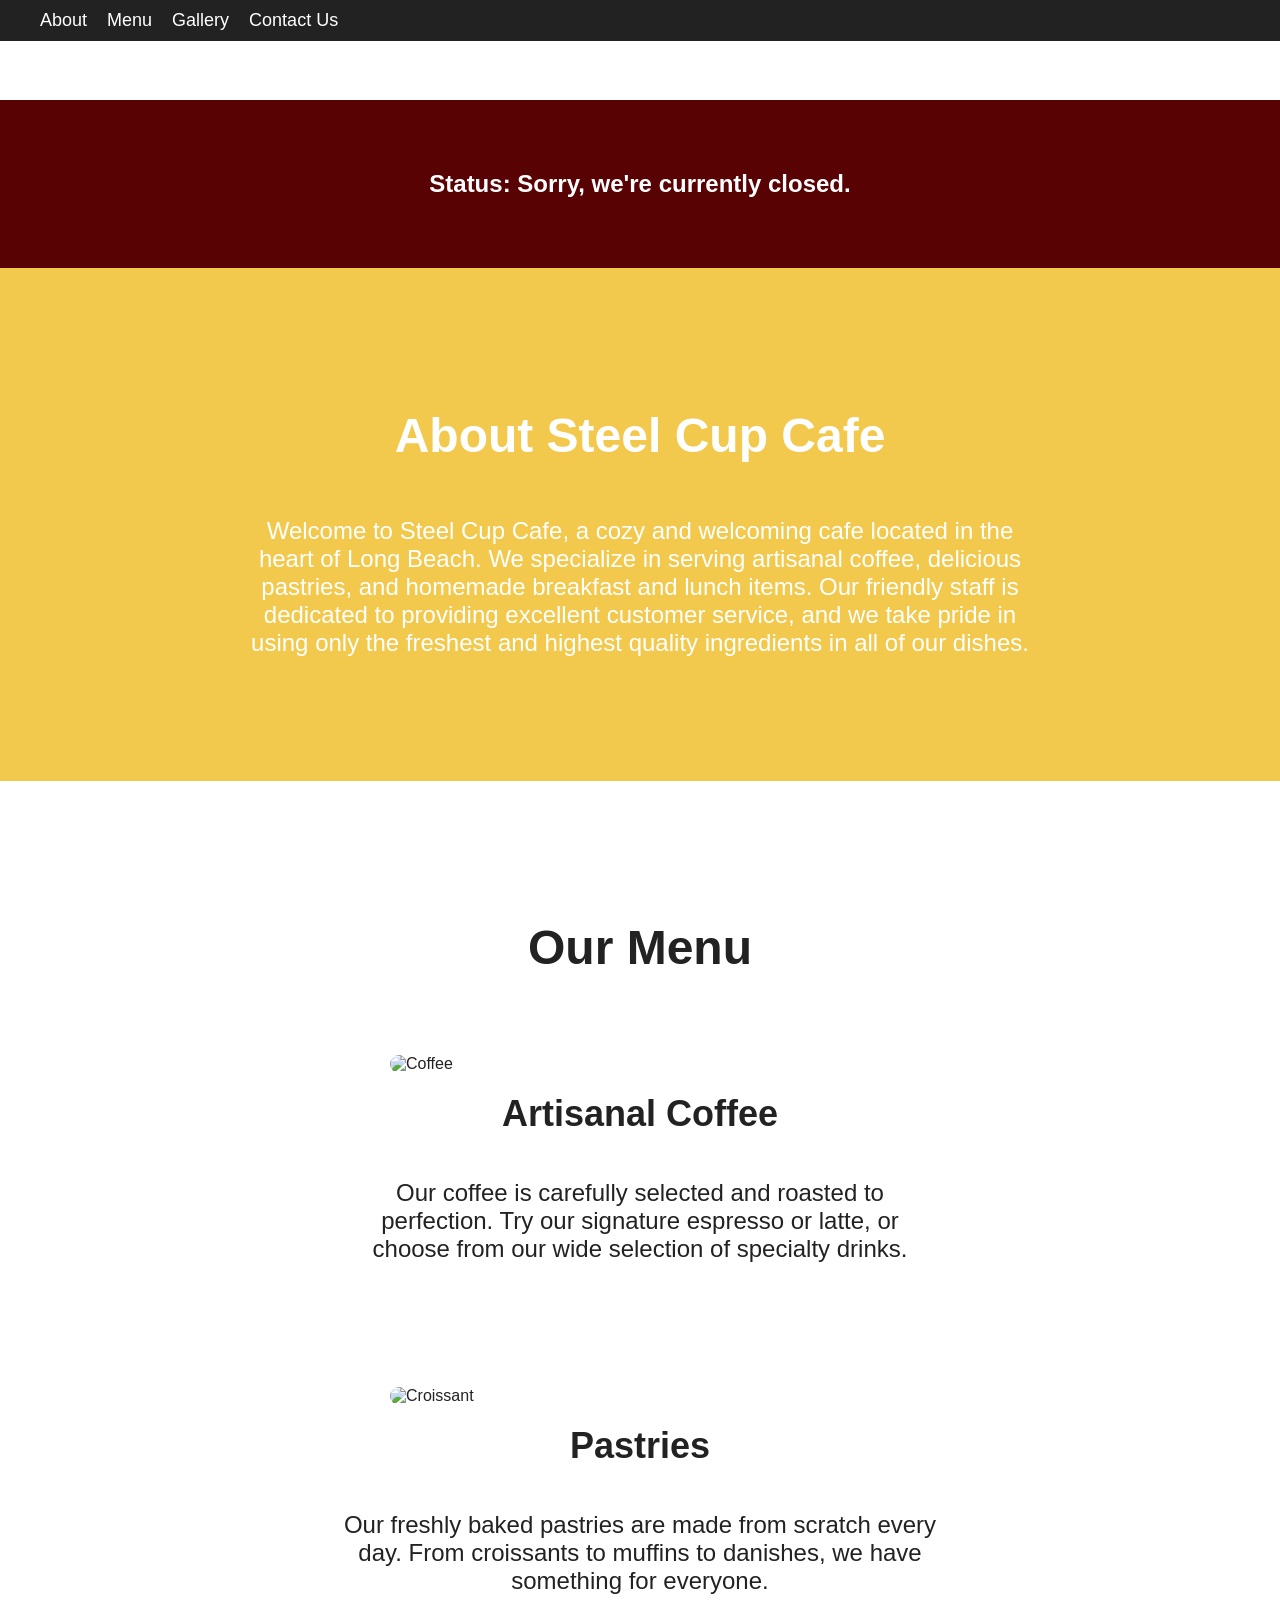
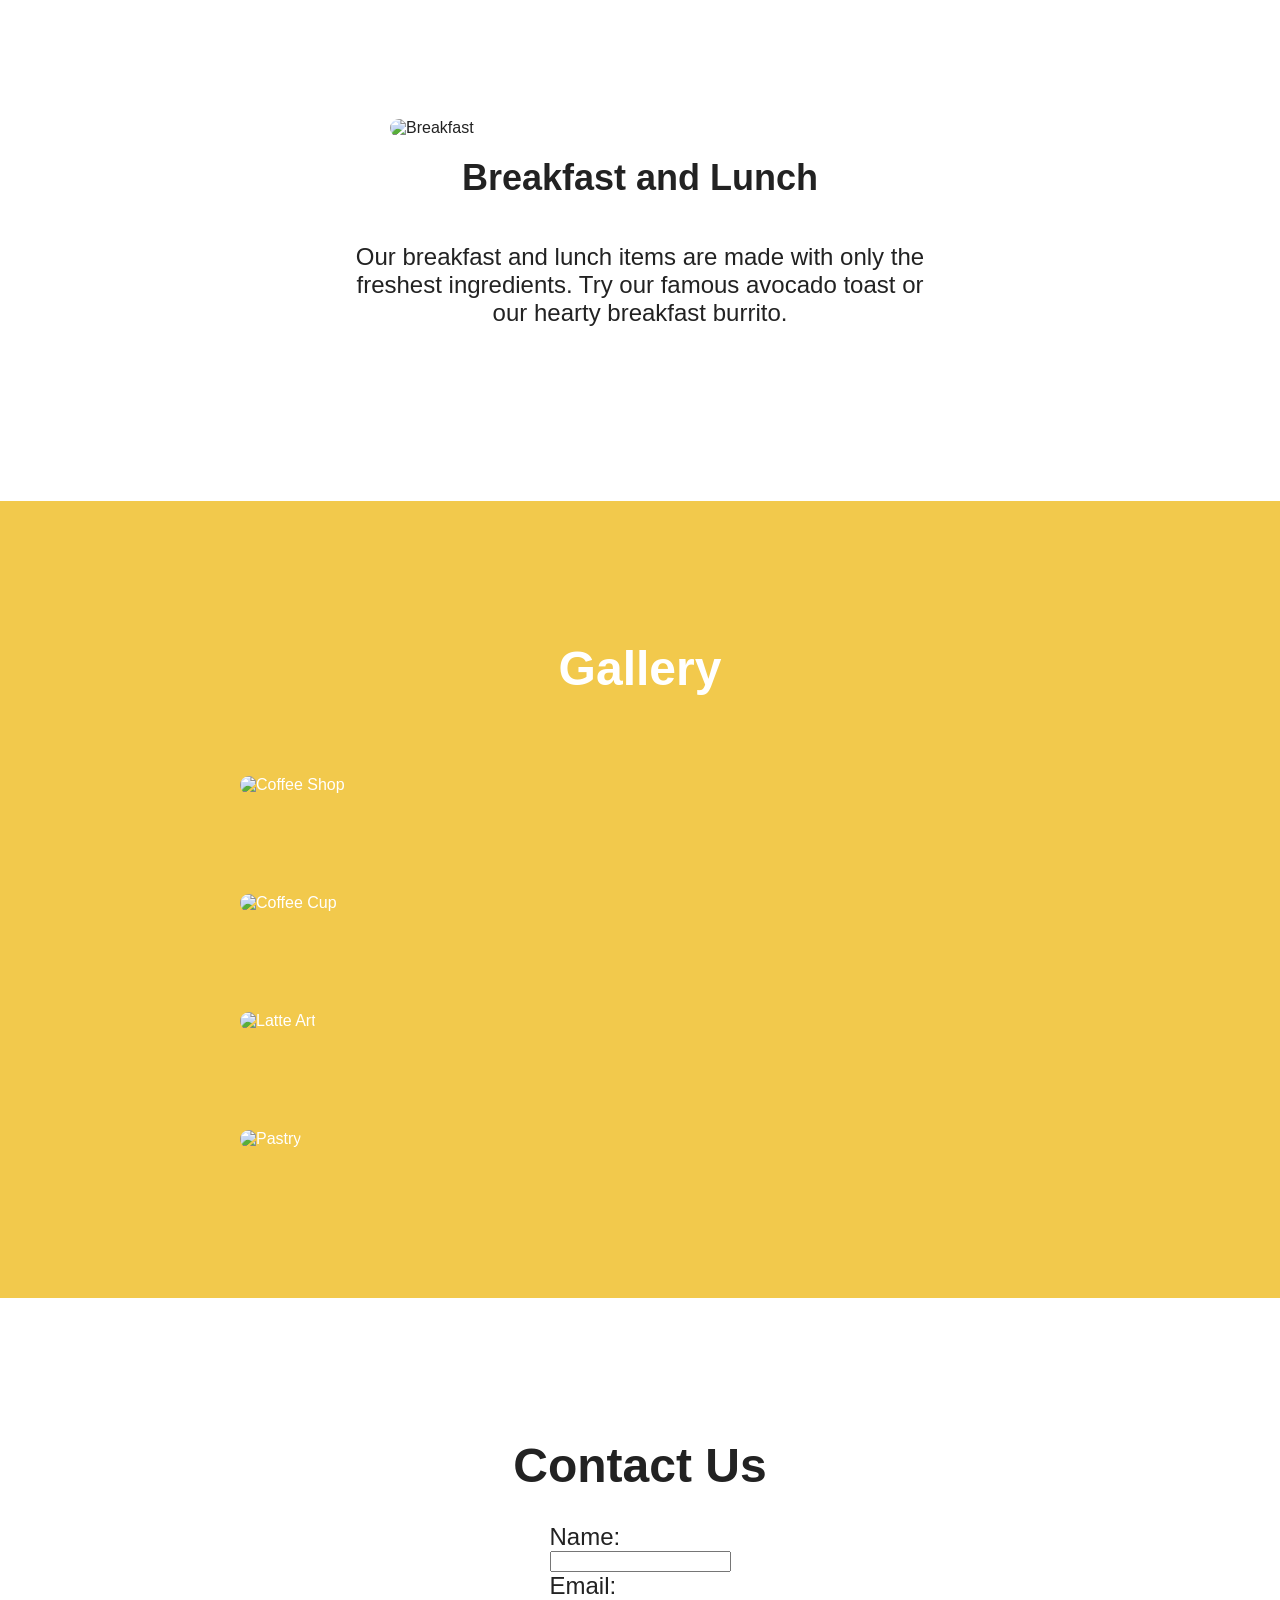
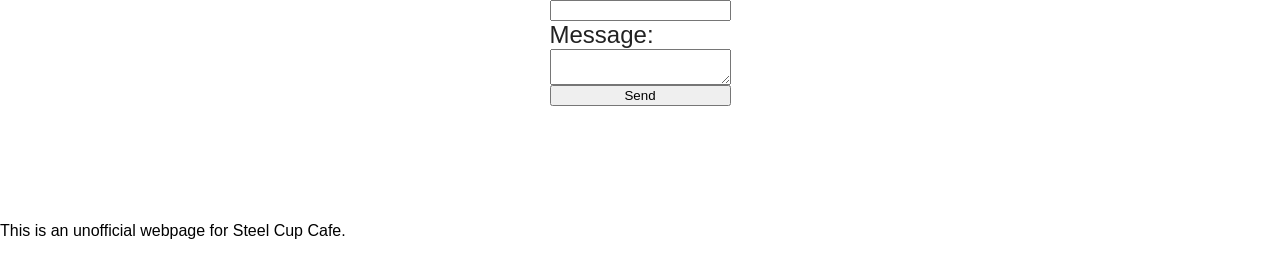
==== index.html @ 61bf77d9 "Update index.html" ====
<!doctype html>
<html>
<head>
	<title>Steel Cup Cafe | Long Beach, CA</title>
	<meta charset="UTF-8">
	<meta name="viewport" content="width=device-width, initial-scale=1.0">
	<link rel="stylesheet" href="style.css">
	<link href="steelcup.css" rel="stylesheet" type="text/css">
</head>
	 <script>
  function smoothScroll(target) {
    const element = document.querySelector(target);

    window.scrollTo({
      behavior: 'smooth',
      top: element.offsetTop,
      duration: 1000
    });
  }

  document.querySelectorAll('a[href^="#"]').forEach(anchor => {
    anchor.addEventListener('click', function (e) {
      e.preventDefault();
      smoothScroll(this.getAttribute('href'));
    });
  });
</script>

	<header>
	<nav>
		<ul>
			<li><a href="#about">About</a></li>
			<li><a href="#menu">Menu</a></li>
			<li><a href="#gallery">Gallery</a></li>
			<li><a href="#contact">Contact Us</a></li>
		</ul>
	</nav>
</header>

<main>
<section id="status">
  <h1>Status: <span id="status-text"></span></h1>
  <script>
    const currentHour = new Date().getHours();
    const openingHour = 7; 
    const closingHour = 18; 
    const statusElement = document.getElementById("status-text");

    if (currentHour >= openingHour && currentHour < closingHour) {
      statusElement.textContent = "We're currently open!";
    } else {
      statusElement.textContent = "Sorry, we're currently closed.";
    }
  </script>
</section>
<script>
  const statusSection = document.getElementById("status");
  setTimeout(() => {
    statusSection.classList.add("show");
  }, 1000);
</script>
	<section id="about">
	  <h1>About Steel Cup Cafe</h1>
		<p>Welcome to Steel Cup Cafe, a cozy and welcoming cafe located in the heart of Long Beach. We specialize in serving artisanal coffee, delicious pastries, and homemade breakfast and lunch items. Our friendly staff is dedicated to providing excellent customer service, and we take pride in using only the freshest and highest quality ingredients in all of our dishes.</p>
  </section>

	<section id="menu">
		<h2>Our Menu</h2>
		<div class="menu-item">
			<img src="coffee.jpg" alt="Coffee">
			<h3>Artisanal Coffee</h3>
			<p>Our coffee is carefully selected and roasted to perfection. Try our signature espresso or latte, or choose from our wide selection of specialty drinks.</p>
		</div>
		<div class="menu-item">
			<img src="croissant.jpg" alt="Croissant">
			<h3>Pastries</h3>
			<p>Our freshly baked pastries are made from scratch every day. From croissants to muffins to danishes, we have something for everyone.</p>
		</div>
		<div class="menu-item">
			<img src="breakfast.jpg" alt="Breakfast">
			<h3>Breakfast and Lunch</h3>
			<p>Our breakfast and lunch items are made with only the freshest ingredients. Try our famous avocado toast or our hearty breakfast burrito.</p>
		</div>
	</section>

	<section id="gallery">
		<h2>Gallery</h2>
		<div class="gallery-item">
			<img src="coffee-shop.jpg" alt="Coffee Shop">
		</div>
		<div class="gallery-item">
			<img src="coffee-cup.jpg" alt="Coffee Cup">
		</div>
		<div class="gallery-item">
			<img src="latte-art.jpg" alt="Latte Art">
		</div>
		<div class="gallery-item">
			<img src="pastry.jpg" alt="Pastry">
		</div>
	</section>

	<section id="contact">
		<h2>Contact Us</h2>
		<form>
			<label for="name">Name:</label>
			<input type="text" id="name" name="name" required>
			<label for="email">Email:</label>
			<input type="email" id="email" name="email" required>
			<label for="message">Message:</label>
			<textarea id="message" name="message" required></textarea>
			<input type="submit" value="Send">
		</form>
	</section>
</main>

<footer>
	<p>This is an unofficial webpage for Steel Cup Cafe. </p>
</footer>
	</html>
---- steelcup.css ----
@charset "utf-8";
/* CSS Document */
/* Global styles */
/* Global Styles */
html {
      scroll-behavior: smooth;
    }
body {
  margin: 0;
  padding: 0;
  font-family: Arial, sans-serif;
}

/* Header */
header {
  background-color: #222;
  color: white;
  display: flex;
  justify-content: space-between;
  align-items: center;
  padding: 10px 30px;
  position: fixed;
  top: 0;
  width: 100%;
  z-index: 1;
}

nav ul {
  margin: 0;
  padding: 0;
  list-style: none;
  display: flex;
}

nav li {
  margin: 0 10px;
}

nav a {
  color: white;
  text-decoration: none;
  font-size: 18px;
  transition: all 0.3s ease-in-out;
}

nav a:hover {
  color: #f2c94c;
}

/* Main Content */
main {
  margin-top: 100px;
}

/* Status Section */
 #status {
    background-color: #580203;
    color: white;
    padding: 50px 0;
    display: flex;
    justify-content: center;
    align-items: center;
    flex-direction: column;
    transition: all 0.3s ease-in-out;
    opacity: 0;
    transform: translateY(-10px);
  }

  #status.show {
    opacity: 1;
    transform: translateY(0);
  }

/* About Section */
#about {
  background-color: #f2c94c;
  color: white;
  padding: 100px 0;
  display: flex;
  justify-content: center;
  align-items: center;
  flex-direction: column;
}

#about h1 {
  font-size: 48px;
  margin-bottom: 30px;
}

#about p {
  font-size: 24px;
  max-width: 800px;
  text-align: center;
}

/* Menu Section */
#menu {
  background-color: #fff;
  color: #222;
  padding: 100px 0;
  display: flex;
  justify-content: center;
  align-items: center;
  flex-direction: column;
}

#menu h2 {
  font-size: 48px;
  margin-bottom: 30px;
}

.menu-item {
  display: flex;
  justify-content: center;
  align-items: center;
  flex-direction: column;
  margin: 50px 0;
}

.menu-item img {
  width: 100%;
  max-width: 500px;
  border-radius: 10px;
}

.menu-item h3 {
  font-size: 36px;
  margin: 20px 0;
}

.menu-item p {
  font-size: 24px;
  max-width: 600px;
  text-align: center;
}

/* Gallery Section */
#gallery {
  background-color: #f2c94c;
  color: white;
  padding: 100px 0;
  display: flex;
  justify-content: center;
  align-items: center;
  flex-direction: column;
}

#gallery h2 {
  font-size: 48px;
  margin-bottom: 30px;
}

.gallery-item {
  width: 100%;
  max-width: 800px;
  margin: 50px 0;
}

.gallery-item img {
  width: 100%;
  border-radius: 10px;
}

/* Contact Section */
#contact {
  background-color: #fff;
  color: #222;
  padding: 100px 0;
  display: flex;
  justify-content: center;
  align-items: center;
  flex-direction: column;
}

#contact h2 {
  font-size: 48px;
  margin-bottom: 30px;
}

form {
  max-width: 600px;
  display: flex;
  flex-direction: column;
}

label {
  font-size: 24px;
	#contact {
  background-color: #F5F5F5;
  padding: 50px;
  display: flex;
  flex-wrap: wrap;
  justify-content: center;
  align-items: center;
}

#contact h2 {
  font-size: 2rem;
  margin-bottom: 30px;
}

#contact form {
  display: flex;
  flex-wrap: wrap;
  justify-content: center;
  align-items: center;
}

#contact label {
  display: block;
  font-weight: bold;
  margin-bottom: 10px;
}

#contact input,
#contact textarea {
  width: 100%;
  padding: 10px;
  margin-bottom: 20px;
  border: none;
  border-radius: 4px;
  background-color: #FFFFFF;
  box-shadow: 0px 2px 4px rgba(0, 0, 0, 0.1);
}

#contact input[type="submit"] {
  background-color: #E8091E;
  color: #FFFFFF;
  border: none;
  border-radius: 4px;
  padding: 10px 20px;
  cursor: pointer;
  transition: all 0.3s ease;
}

#contact input[type="submit"]:hover {
  background-color: #FFFFFF;
  color: #E8091E;
  border: 1px solid #E8091E;
}

@media screen and (max-width: 768px) {
  #contact form {
    flex-direction: column;
    align-items: flex-start;
  }
  
  #contact label,
  #contact input,
  #contact textarea {
    width: 100%;
  }
  
  #contact input[type="submit"] {
    width: auto;
  }
}
footer {
  background-color: #222;
  color: white;
  display: flex;
  justify-content: center;
    align-items: center;
  padding: 10px 30px;
  width: 100%;
  z-index: 1;
}
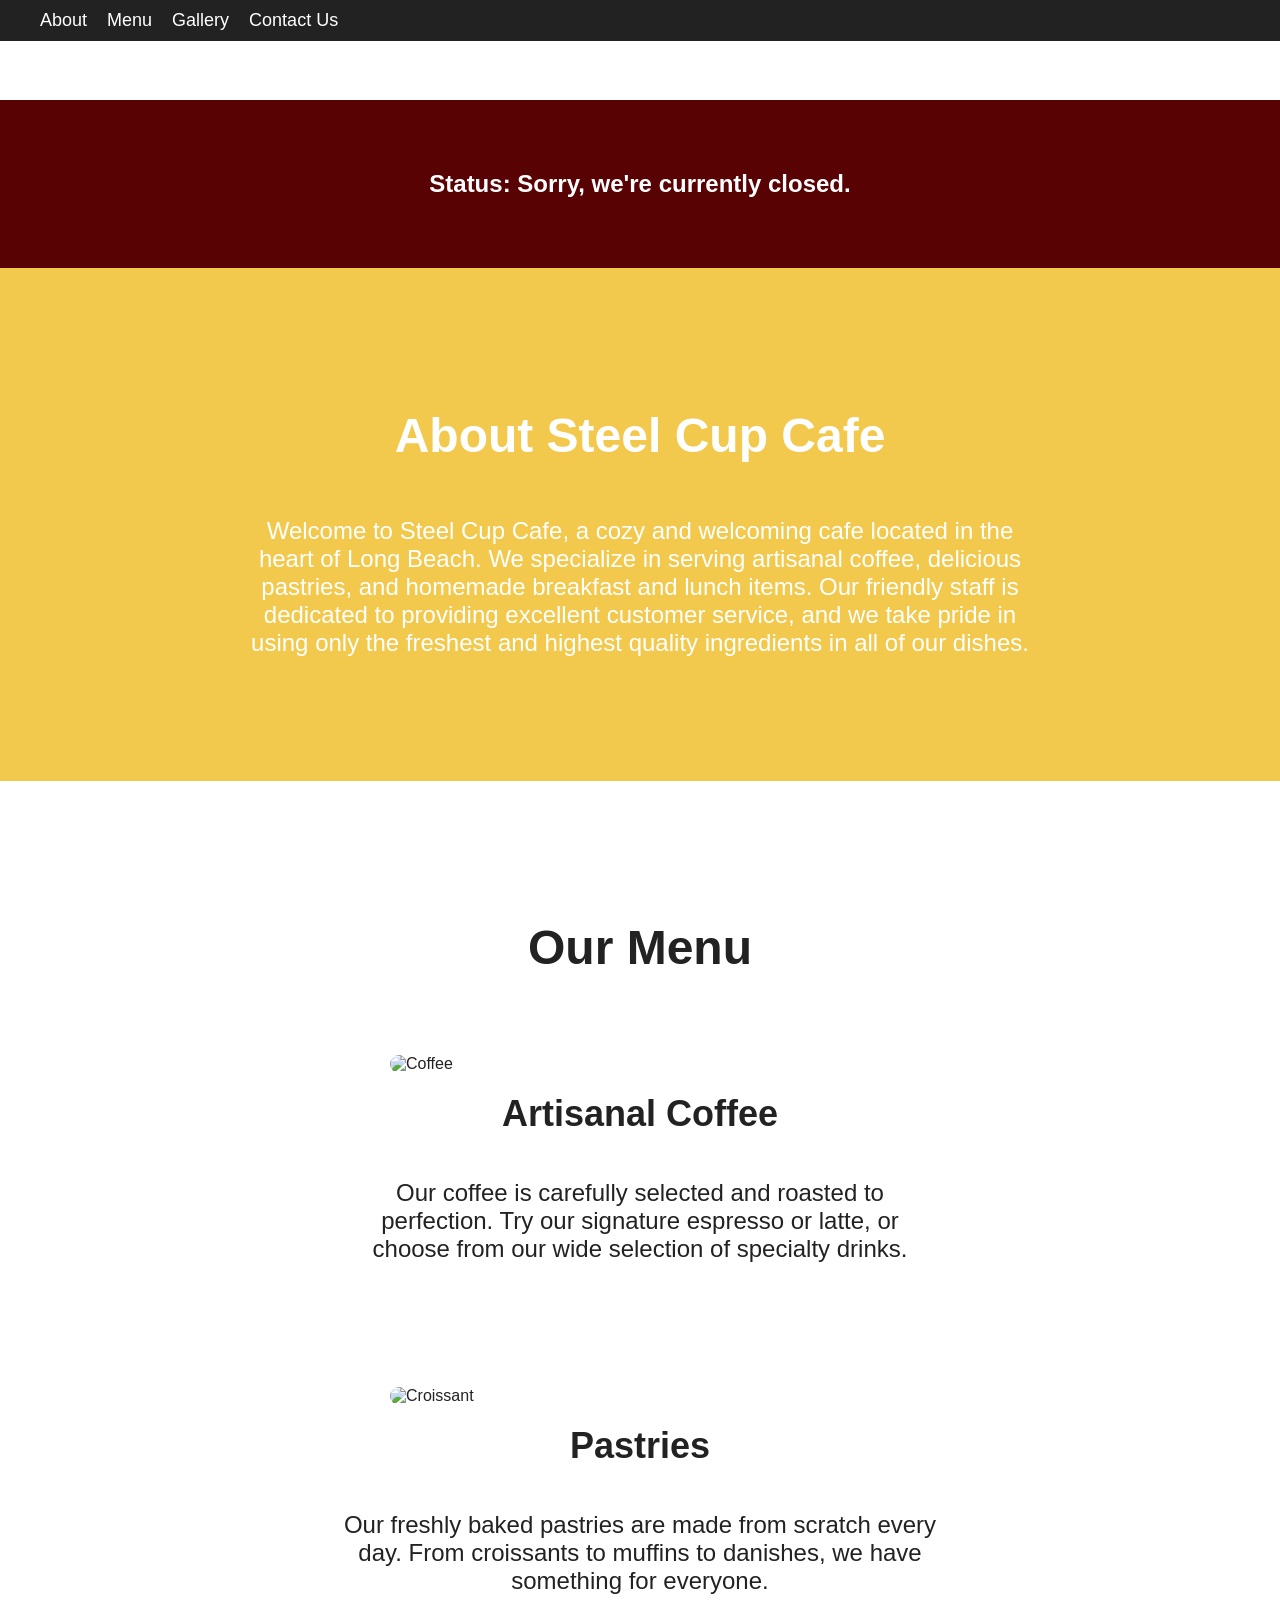
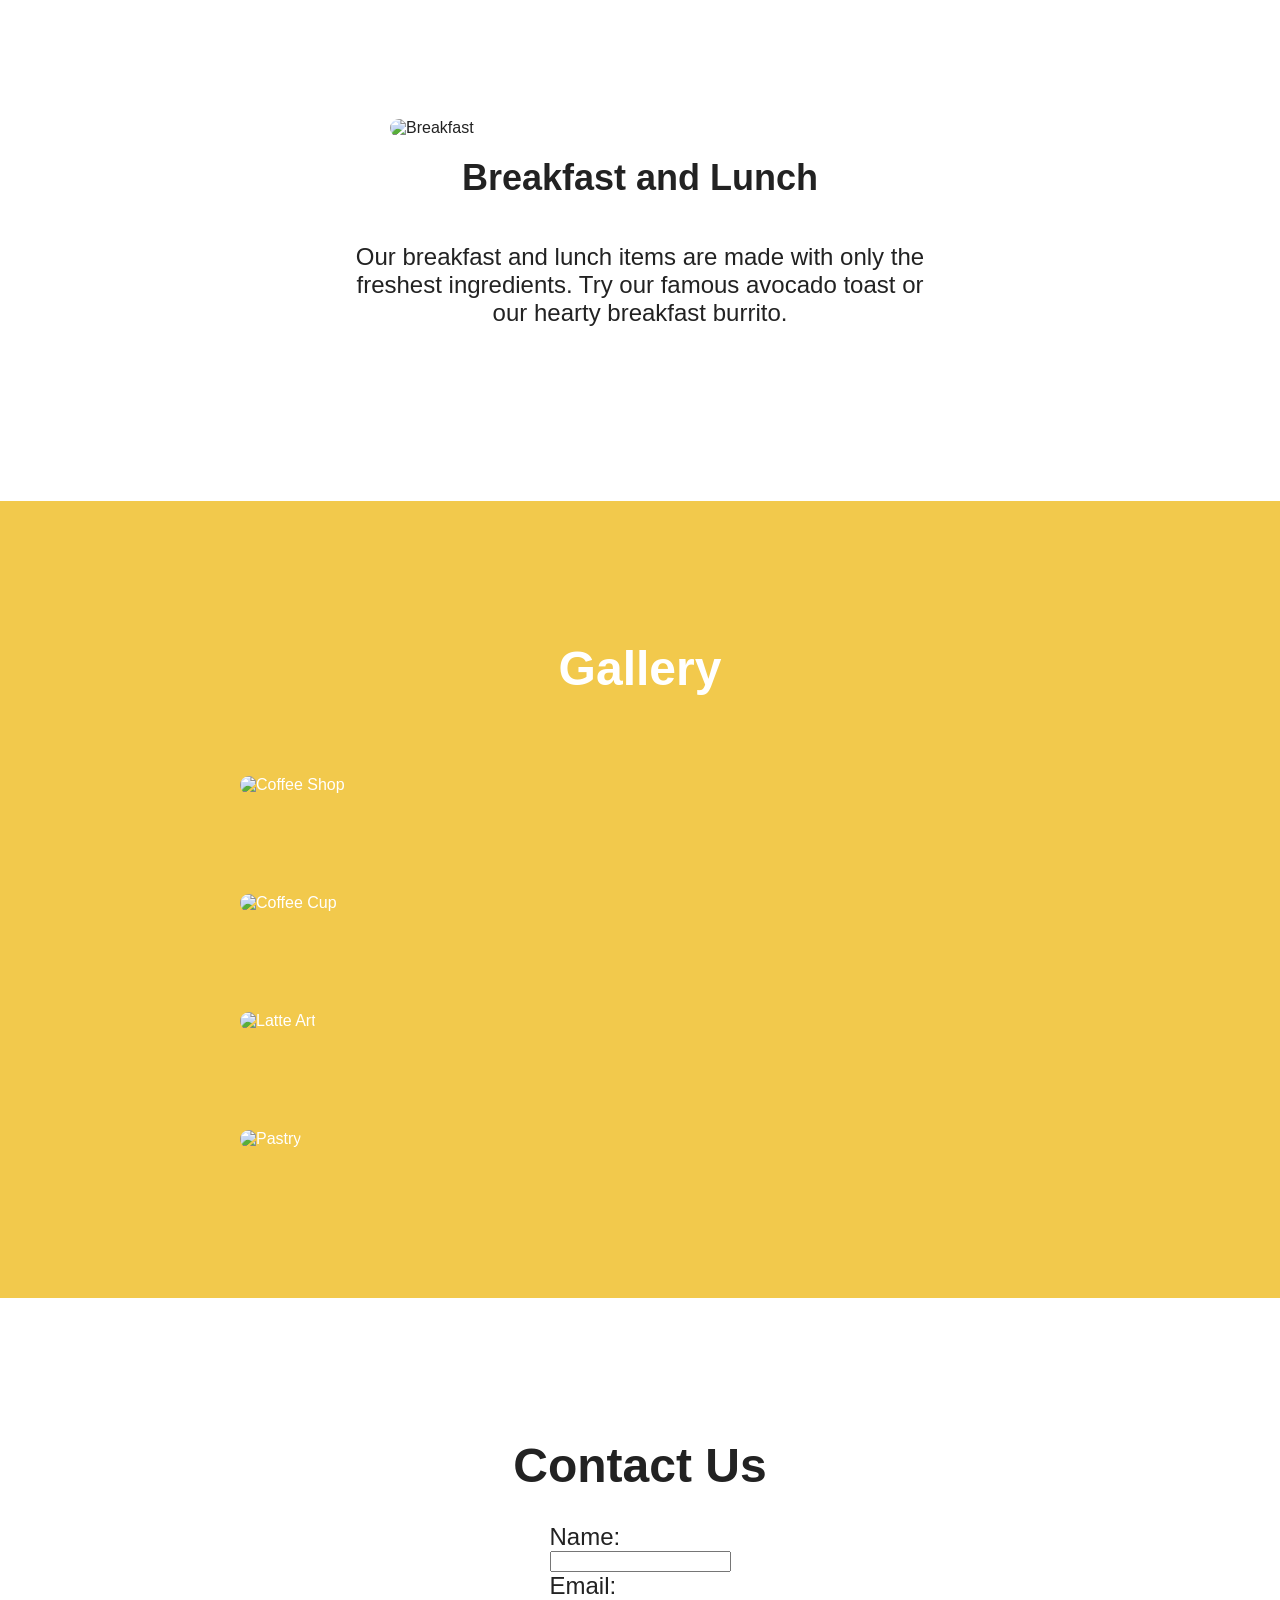
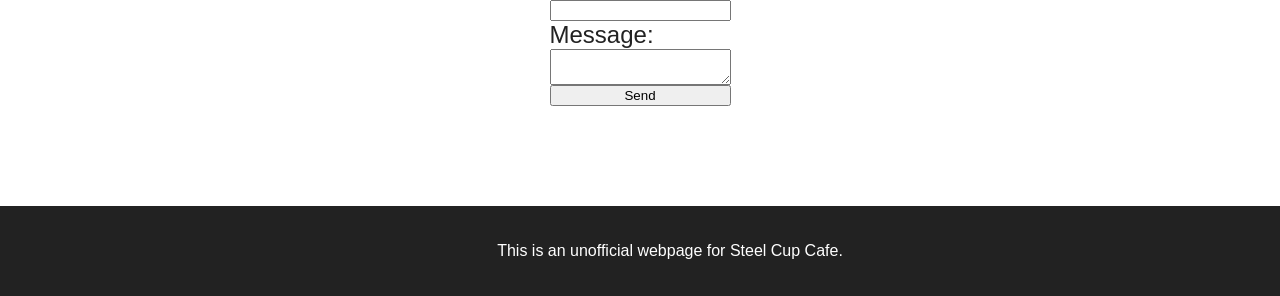
==== commit e35149bb: "Updated footer CSS" ====
--- a/index.html
+++ b/index.html
@@ -112,8 +112,9 @@
 		</form>
 	</section>
 </main>
-
+<section id="footer">
 <footer>
 	<p>This is an unofficial webpage for Steel Cup Cafe. </p>
 </footer>
+	</section>
 	</html>
--- a/steelcup.css
+++ b/steelcup.css
@@ -21,6 +21,26 @@
   padding: 10px 30px;
   position: fixed;
   top: 0;
+  width: 100%;
+  z-index: 1;
+}
+footer {
+  background-color: #222;
+  color: white;
+  display: flex;
+  justify-content: center;
+  align-items: center;
+  padding: 10px 30px;
+  width: 100%;
+  z-index: 1;
+}
+#footer {
+  background-color: #222;
+  color: white;
+  display: flex;
+  justify-content: center;
+  align-items: center;
+  padding: 10px 30px;
   width: 100%;
   z-index: 1;
 }
@@ -255,14 +275,6 @@
     width: auto;
   }
 }
-footer {
-  background-color: #222;
-  color: white;
-  display: flex;
-  justify-content: center;
-    align-items: center;
-  padding: 10px 30px;
-  width: 100%;
-  z-index: 1;
-}
-
+
+
+
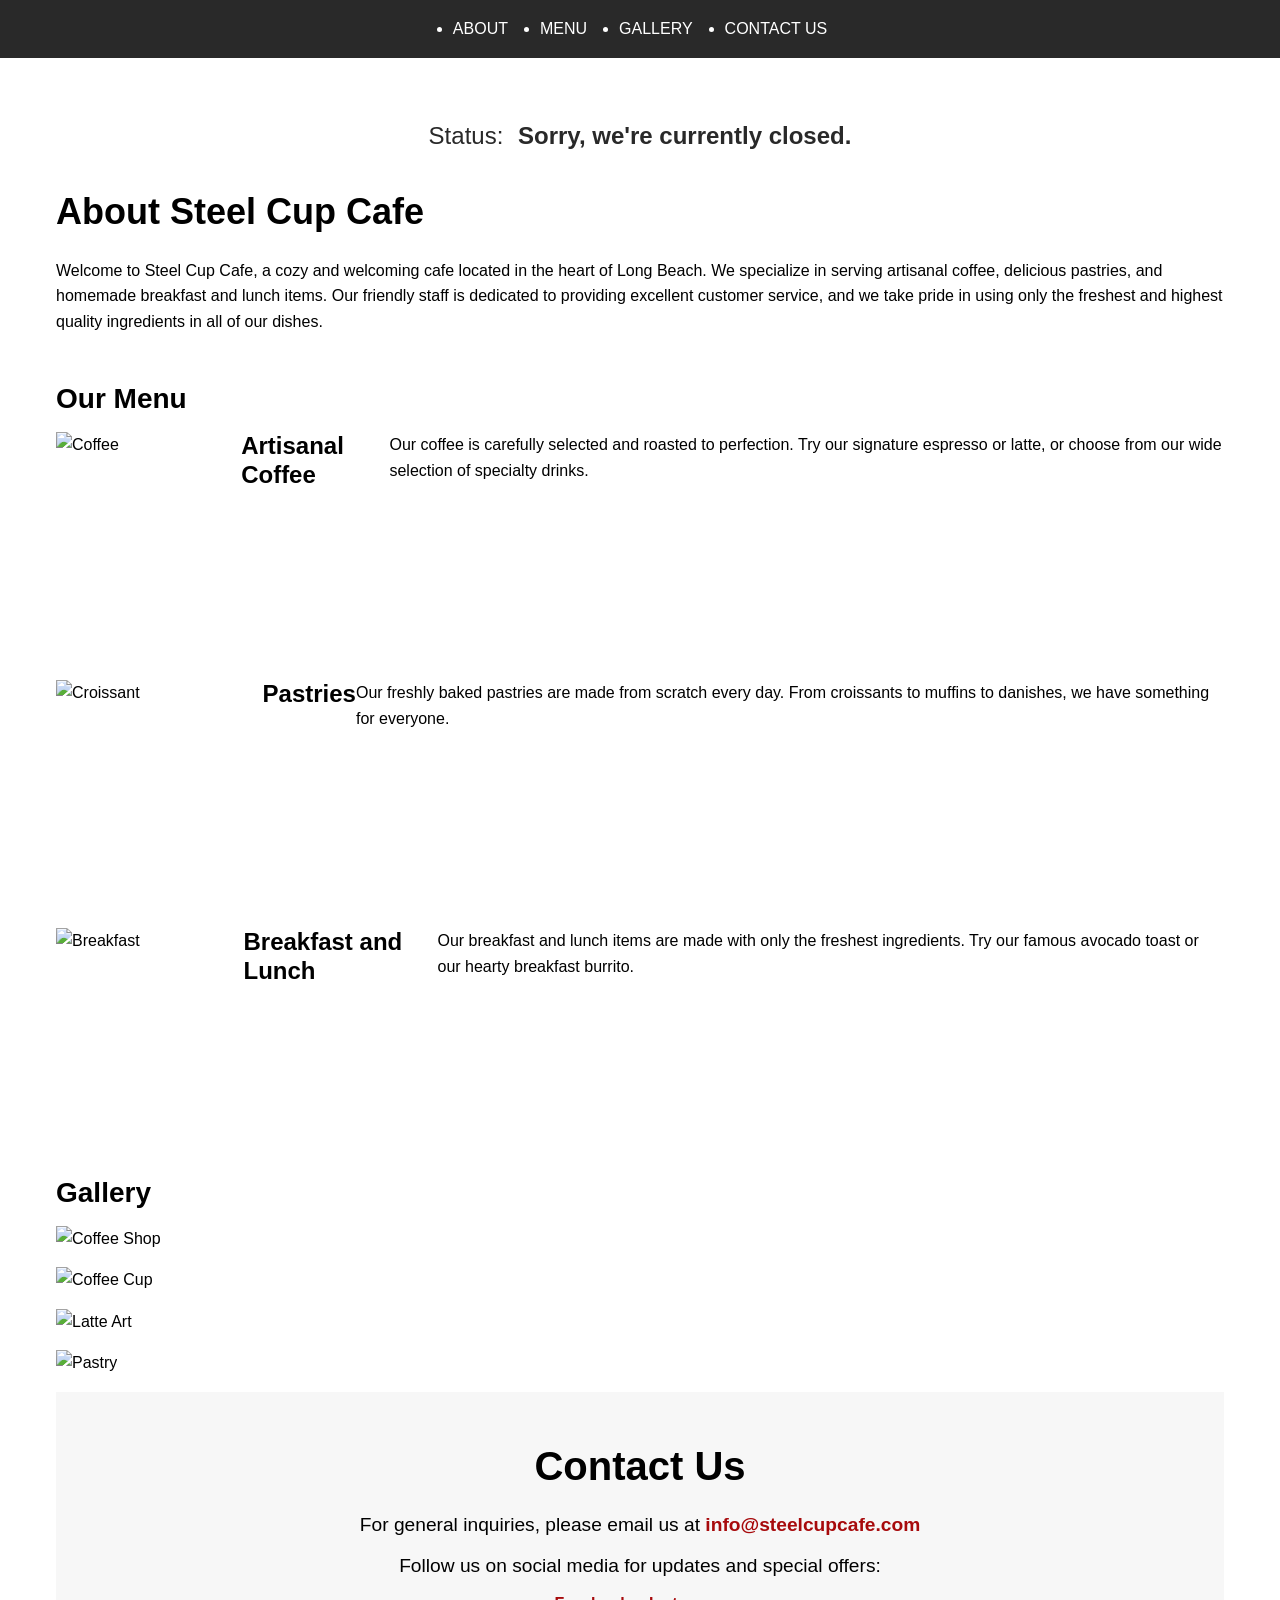
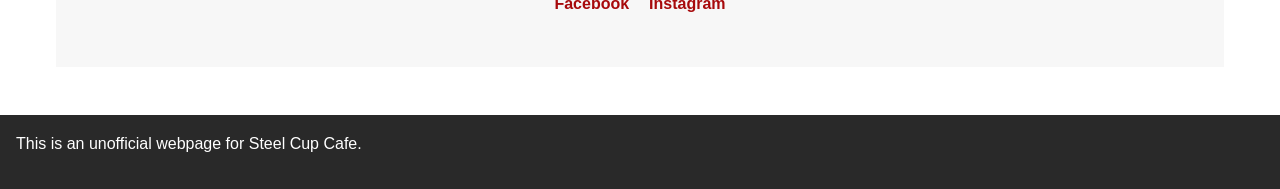
==== commit 897151fd: "Changed design" ====
--- a/index.html
+++ b/index.html
@@ -100,17 +100,14 @@
 	</section>
 
 	<section id="contact">
-		<h2>Contact Us</h2>
-		<form>
-			<label for="name">Name:</label>
-			<input type="text" id="name" name="name" required>
-			<label for="email">Email:</label>
-			<input type="email" id="email" name="email" required>
-			<label for="message">Message:</label>
-			<textarea id="message" name="message" required></textarea>
-			<input type="submit" value="Send">
-		</form>
-	</section>
+	<h2>Contact Us</h2>
+	<p>For general inquiries, please email us at <a href="mailto:info@steelcupcafe.com">info@steelcupcafe.com</a></p>
+	<p>Follow us on social media for updates and special offers:</p>
+	<ul>
+		<li><a href="https://www.facebook.com/steelcupcafe">Facebook</a></li>
+		<li><a href="https://www.instagram.com/steelcupcafe/">Instagram</a></li>
+	</ul>
+</section>
 </main>
 <section id="footer">
 <footer>
--- a/steelcup.css
+++ b/steelcup.css
@@ -1,280 +1,173 @@
-@charset "utf-8";
-/* CSS Document */
-/* Global styles */
-/* Global Styles */
-html {
-      scroll-behavior: smooth;
-    }
-body {
+/* Reset styles */
+* {
+  box-sizing: border-box;
   margin: 0;
   padding: 0;
-  font-family: Arial, sans-serif;
+}
+
+/* Typography */
+body {
+  font-family: 'Segoe UI', Tahoma, Geneva, Verdana, sans-serif;
+  font-size: 16px;
+  line-height: 1.6;
+}
+
+h1, h2, h3 {
+  font-weight: bold;
+  line-height: 1.2;
+}
+
+h1 {
+  font-size: 36px;
+  margin-bottom: 24px;
+}
+
+h2 {
+  font-size: 28px;
+  margin-bottom: 16px;
+}
+
+h3 {
+  font-size: 24px;
+  margin-bottom: 8px;
+}
+
+p {
+  margin-bottom: 16px;
 }
 
 /* Header */
 header {
-  background-color: #222;
-  color: white;
-  display: flex;
-  justify-content: space-between;
-  align-items: center;
-  padding: 10px 30px;
-  position: fixed;
-  top: 0;
-  width: 100%;
-  z-index: 1;
-}
-footer {
-  background-color: #222;
-  color: white;
-  display: flex;
-  justify-content: center;
-  align-items: center;
-  padding: 10px 30px;
-  width: 100%;
-  z-index: 1;
-}
-#footer {
-  background-color: #222;
-  color: white;
-  display: flex;
-  justify-content: center;
-  align-items: center;
-  padding: 10px 30px;
-  width: 100%;
-  z-index: 1;
+  background-color: #292929;
+  color: #fff;
+  padding: 16px;
 }
 
 nav ul {
-  margin: 0;
-  padding: 0;
-  list-style: none;
   display: flex;
+  justify-content: center;
 }
 
-nav li {
+nav ul li {
+  margin: 0 16px;
+}
+
+nav ul li a {
+  color: #fff;
+  text-decoration: none;
+  text-transform: uppercase;
+  transition: all 0.3s ease;
+}
+
+nav ul li a:hover {
+  color: #f2d75f;
+}
+
+/* Main */
+main {
+  margin: 48px auto;
+  max-width: 1200px;
+  padding: 0 16px;
+}
+
+/* Status section */
+#status {
+  align-items: center;
+  color: #292929;
+  display: flex;
+  justify-content: center;
+  padding: 16px;
+  text-align: center;
+}
+
+#status h1 {
+  font-size: 24px;
+  font-weight: normal;
+}
+
+#status-text {
+  font-weight: bold;
+  margin-left: 8px;
+}
+
+/* About section */
+#about {
+  margin-bottom: 48px;
+}
+
+/* Menu section */
+.menu-item {
+  display: flex;
+  margin-bottom: 48px;
+}
+
+.menu-item img {
+  height: 200px;
+  margin-right: 24px;
+  object-fit: cover;
+  width: 200px;
+}
+
+.menu-item h3 {
+  font-size: 24px;
+  margin-bottom: 16px;
+}
+
+/* Gallery section */
+.gallery-item {
+  margin-bottom: 16px;
+}
+
+.gallery-item img {
+  height: 400px;
+  object-fit: cover;
+  width: 100%;
+}
+
+/* Contact section */
+#contact {
+  background-color: #F7F7F7;
+  padding: 50px;
+  display: flex;
+  flex-direction: column;
+  align-items: center;
+  text-align: center;
+}
+
+#contact h2 {
+  font-size: 2.5rem;
+  margin-bottom: 20px;
+}
+
+#contact p {
+  font-size: 1.2rem;
+  margin-bottom: 10px;
+}
+
+#contact ul {
+  display: flex;
+  justify-content: center;
+  list-style: none;
+  padding: 0;
+}
+
+#contact li {
   margin: 0 10px;
 }
 
-nav a {
-  color: white;
+#contact a {
+  color: #A70A0C;
+  font-weight: bold;
   text-decoration: none;
-  font-size: 18px;
-  transition: all 0.3s ease-in-out;
-}
-
-nav a:hover {
-  color: #f2c94c;
-}
-
-/* Main Content */
-main {
-  margin-top: 100px;
-}
-
-/* Status Section */
- #status {
-    background-color: #580203;
-    color: white;
-    padding: 50px 0;
-    display: flex;
-    justify-content: center;
-    align-items: center;
-    flex-direction: column;
-    transition: all 0.3s ease-in-out;
-    opacity: 0;
-    transform: translateY(-10px);
-  }
-
-  #status.show {
-    opacity: 1;
-    transform: translateY(0);
-  }
-
-/* About Section */
-#about {
-  background-color: #f2c94c;
-  color: white;
-  padding: 100px 0;
-  display: flex;
-  justify-content: center;
-  align-items: center;
-  flex-direction: column;
-}
-
-#about h1 {
-  font-size: 48px;
-  margin-bottom: 30px;
-}
-
-#about p {
-  font-size: 24px;
-  max-width: 800px;
-  text-align: center;
-}
-
-/* Menu Section */
-#menu {
-  background-color: #fff;
-  color: #222;
-  padding: 100px 0;
-  display: flex;
-  justify-content: center;
-  align-items: center;
-  flex-direction: column;
-}
-
-#menu h2 {
-  font-size: 48px;
-  margin-bottom: 30px;
-}
-
-.menu-item {
-  display: flex;
-  justify-content: center;
-  align-items: center;
-  flex-direction: column;
-  margin: 50px 0;
-}
-
-.menu-item img {
-  width: 100%;
-  max-width: 500px;
-  border-radius: 10px;
-}
-
-.menu-item h3 {
-  font-size: 36px;
-  margin: 20px 0;
-}
-
-.menu-item p {
-  font-size: 24px;
-  max-width: 600px;
-  text-align: center;
-}
-
-/* Gallery Section */
-#gallery {
-  background-color: #f2c94c;
-  color: white;
-  padding: 100px 0;
-  display: flex;
-  justify-content: center;
-  align-items: center;
-  flex-direction: column;
-}
-
-#gallery h2 {
-  font-size: 48px;
-  margin-bottom: 30px;
-}
-
-.gallery-item {
-  width: 100%;
-  max-width: 800px;
-  margin: 50px 0;
-}
-
-.gallery-item img {
-  width: 100%;
-  border-radius: 10px;
-}
-
-/* Contact Section */
-#contact {
-  background-color: #fff;
-  color: #222;
-  padding: 100px 0;
-  display: flex;
-  justify-content: center;
-  align-items: center;
-  flex-direction: column;
-}
-
-#contact h2 {
-  font-size: 48px;
-  margin-bottom: 30px;
-}
-
-form {
-  max-width: 600px;
-  display: flex;
-  flex-direction: column;
-}
-
-label {
-  font-size: 24px;
-	#contact {
-  background-color: #F5F5F5;
-  padding: 50px;
-  display: flex;
-  flex-wrap: wrap;
-  justify-content: center;
-  align-items: center;
-}
-
-#contact h2 {
-  font-size: 2rem;
-  margin-bottom: 30px;
-}
-
-#contact form {
-  display: flex;
-  flex-wrap: wrap;
-  justify-content: center;
-  align-items: center;
-}
-
-#contact label {
-  display: block;
-  font-weight: bold;
-  margin-bottom: 10px;
-}
-
-#contact input,
-#contact textarea {
-  width: 100%;
-  padding: 10px;
-  margin-bottom: 20px;
-  border: none;
-  border-radius: 4px;
-  background-color: #FFFFFF;
-  box-shadow: 0px 2px 4px rgba(0, 0, 0, 0.1);
-}
-
-#contact input[type="submit"] {
-  background-color: #E8091E;
-  color: #FFFFFF;
-  border: none;
-  border-radius: 4px;
-  padding: 10px 20px;
-  cursor: pointer;
   transition: all 0.3s ease;
 }
 
-#contact input[type="submit"]:hover {
-  background-color: #FFFFFF;
-  color: #E8091E;
-  border: 1px solid #E8091E;
+#contact a:hover {
+  color: #333;
 }
 
-@media screen and (max-width: 768px) {
-  #contact form {
-    flex-direction: column;
-    align-items: flex-start;
-  }
-  
-  #contact label,
-  #contact input,
-  #contact textarea {
-    width: 100%;
-  }
-  
-  #contact input[type="submit"] {
-    width: auto;
-  }
-}
-
-
-
+/* Footer */
+#footer {
+  background-color: #292929;
+  color: #fff;
+  padding: 16px
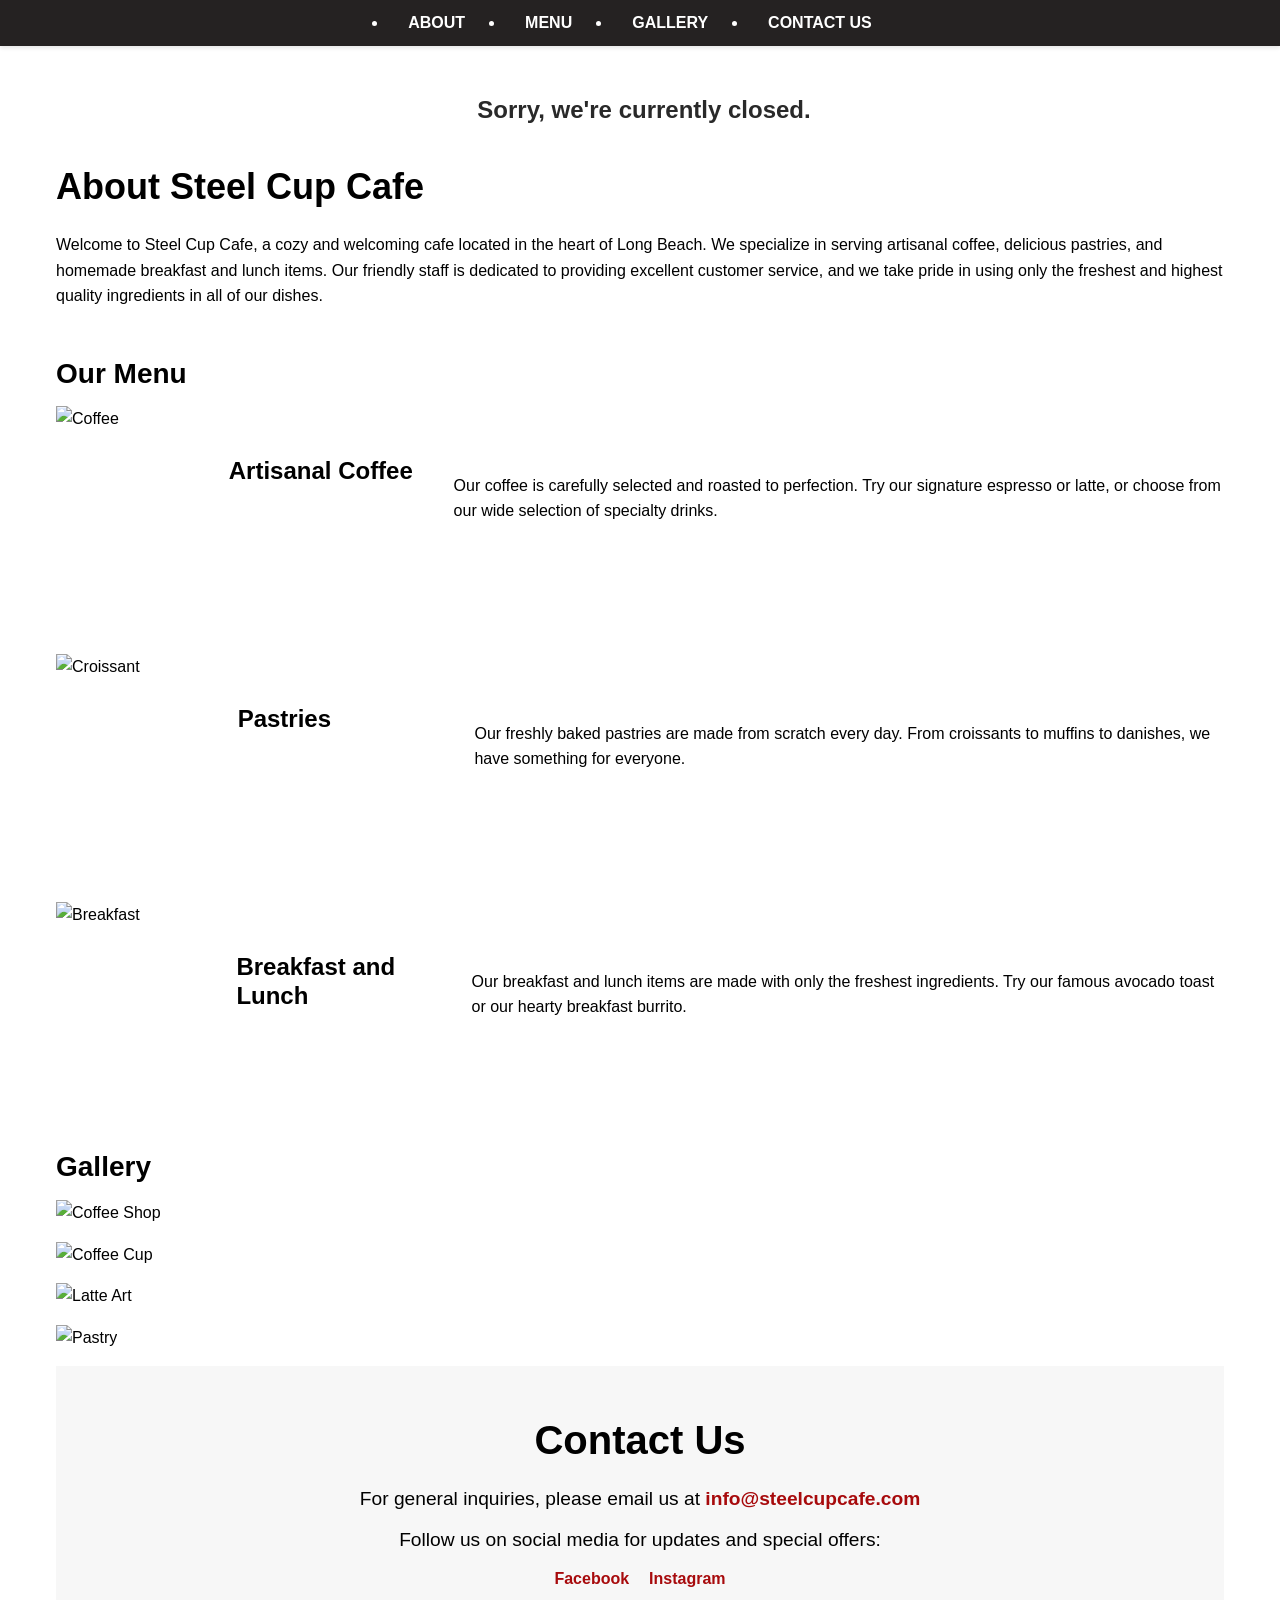
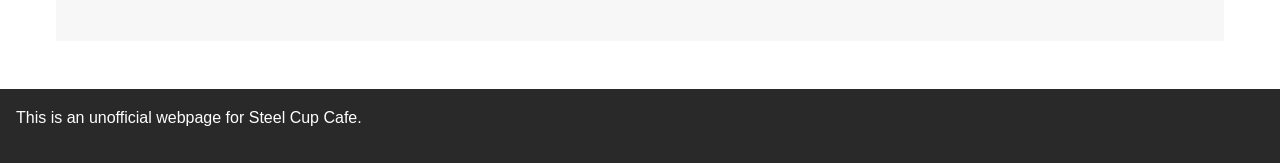
==== commit 3d2b56fc: "Changes to options, style" ====
--- a/index.html
+++ b/index.html
@@ -8,14 +8,11 @@
 	<link href="steelcup.css" rel="stylesheet" type="text/css">
 </head>
 	 <script>
-  function smoothScroll(target) {
-    const element = document.querySelector(target);
+function smoothScroll(target) {
+  const element = document.querySelector(target);
+  element.scrollIntoView({ behavior: 'smooth', block: 'start', duration: 1000 });
+}
 
-    window.scrollTo({
-      behavior: 'smooth',
-      top: element.offsetTop,
-      duration: 1000
-    });
   }
 
   document.querySelectorAll('a[href^="#"]').forEach(anchor => {
@@ -27,7 +24,7 @@
 </script>
 
 	<header>
-	<nav>
+	<nav id="navbar">
 		<ul>
 			<li><a href="#about">About</a></li>
 			<li><a href="#menu">Menu</a></li>
@@ -39,7 +36,7 @@
 
 <main>
 <section id="status">
-  <h1>Status: <span id="status-text"></span></h1>
+  <h1><span id="status-text"></span></h1>
   <script>
     const currentHour = new Date().getHours();
     const openingHour = 7; 
@@ -64,24 +61,24 @@
 		<p>Welcome to Steel Cup Cafe, a cozy and welcoming cafe located in the heart of Long Beach. We specialize in serving artisanal coffee, delicious pastries, and homemade breakfast and lunch items. Our friendly staff is dedicated to providing excellent customer service, and we take pride in using only the freshest and highest quality ingredients in all of our dishes.</p>
   </section>
 
-	<section id="menu">
-		<h2>Our Menu</h2>
-		<div class="menu-item">
-			<img src="coffee.jpg" alt="Coffee">
-			<h3>Artisanal Coffee</h3>
-			<p>Our coffee is carefully selected and roasted to perfection. Try our signature espresso or latte, or choose from our wide selection of specialty drinks.</p>
-		</div>
-		<div class="menu-item">
-			<img src="croissant.jpg" alt="Croissant">
-			<h3>Pastries</h3>
-			<p>Our freshly baked pastries are made from scratch every day. From croissants to muffins to danishes, we have something for everyone.</p>
-		</div>
-		<div class="menu-item">
-			<img src="breakfast.jpg" alt="Breakfast">
-			<h3>Breakfast and Lunch</h3>
-			<p>Our breakfast and lunch items are made with only the freshest ingredients. Try our famous avocado toast or our hearty breakfast burrito.</p>
-		</div>
-	</section>
+	<section id="menu" style="text-align:left;">
+	<h2 style="text-align:left;">Our Menu</h2>
+	<div class="menu-item" style="text-align:left;">
+		<img src="coffee.jpg" alt="Coffee">
+		<h3 style="text-align:left; height: 10vh; width:30vh;">Artisanal Coffee</h3>
+		<p style="text-align:left;">Our coffee is carefully selected and roasted to perfection. Try our signature espresso or latte, or choose from our wide selection of specialty drinks.</p>
+	</div>
+	<div class="menu-item" style="text-align:left;">		
+		<img src="croissant.jpg" alt="Croissant">
+		<h3 style="text-align:left; height: 10vh; width:30vh;">Pastries</h3>
+		<p style="text-align:left;">Our freshly baked pastries are made from scratch every day. From croissants to muffins to danishes, we have something for everyone.</p>
+	</div>
+	<div class="menu-item" style="text-align:left;">		
+		<img src="breakfast.jpg" alt="Breakfast">
+		<h3 style="text-align:left; height: 10vh; width:30vh;">Breakfast and Lunch</h3>
+		<p style="text-align:left;">Our breakfast and lunch items are made with only the freshest ingredients. Try our famous avocado toast or our hearty breakfast burrito.</p>
+	</div>
+</section>
 
 	<section id="gallery">
 		<h2>Gallery</h2>
--- a/steelcup.css
+++ b/steelcup.css
@@ -12,6 +12,32 @@
   line-height: 1.6;
 }
 
+#navbar {
+  position: fixed;
+  top: 0;
+  left: 0;
+  width: 100%;
+  background-color: #252222;
+  box-shadow: 0 2px 4px rgba(0, 0, 0, 0.1);
+}
+
+
+#navbar li {
+  margin: 0 10px;
+}
+
+#navbar a {
+  display: block;
+  padding: 10px 20px;
+  text-decoration: none;
+  color: white;
+  font-weight: bold;
+}
+
+#navbar a:hover {
+  color: #A70A0C;
+}
+
 h1, h2, h3 {
   font-weight: bold;
   line-height: 1.2;
@@ -97,10 +123,14 @@
 
 /* Menu section */
 .menu-item {
+	align-items: center;
   display: flex;
   margin-bottom: 48px;
 }
 
+.menu-item p {
+	margin-left: 24px;
+}
 .menu-item img {
   height: 200px;
   margin-right: 24px;
@@ -109,8 +139,8 @@
 }
 
 .menu-item h3 {
+
   font-size: 24px;
-  margin-bottom: 16px;
 }
 
 /* Gallery section */
@@ -168,6 +198,9 @@
 
 /* Footer */
 #footer {
+	justify-content: center;
   background-color: #292929;
   color: #fff;
   padding: 16px
+	 
+}
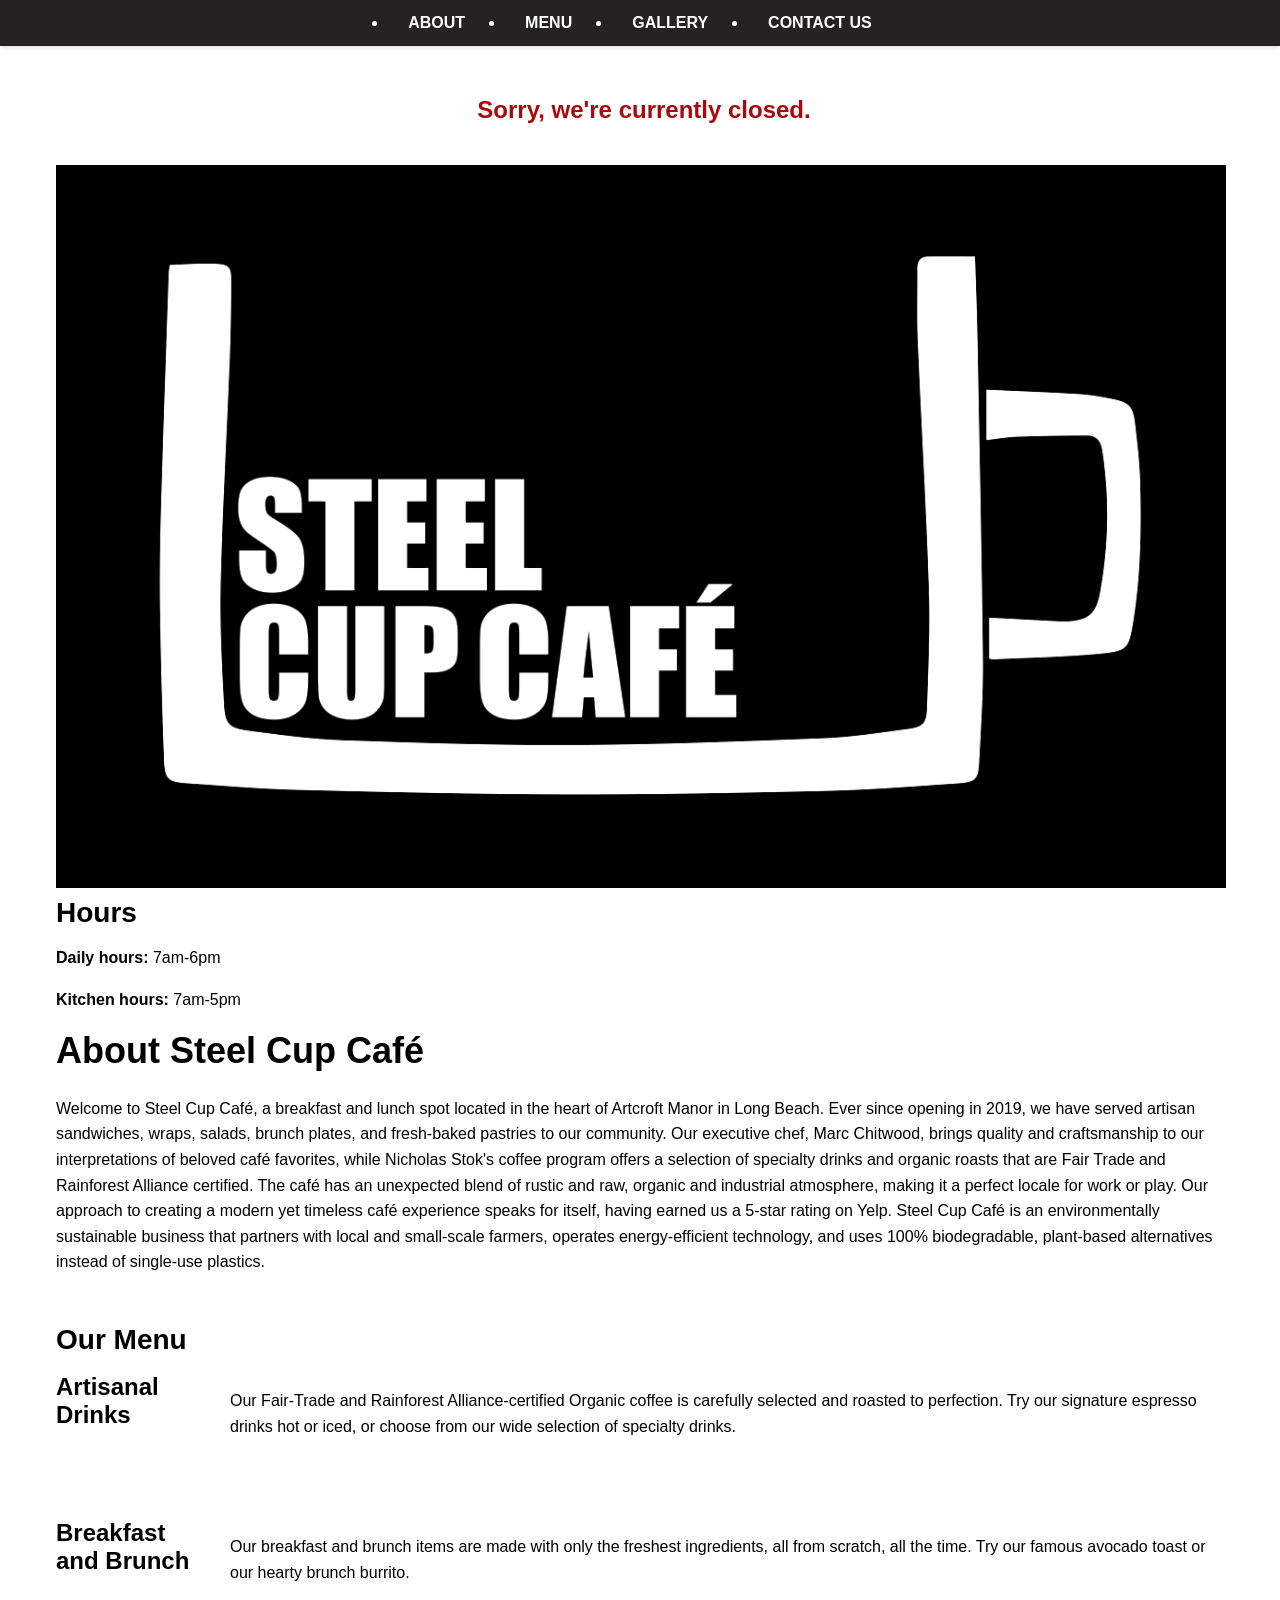
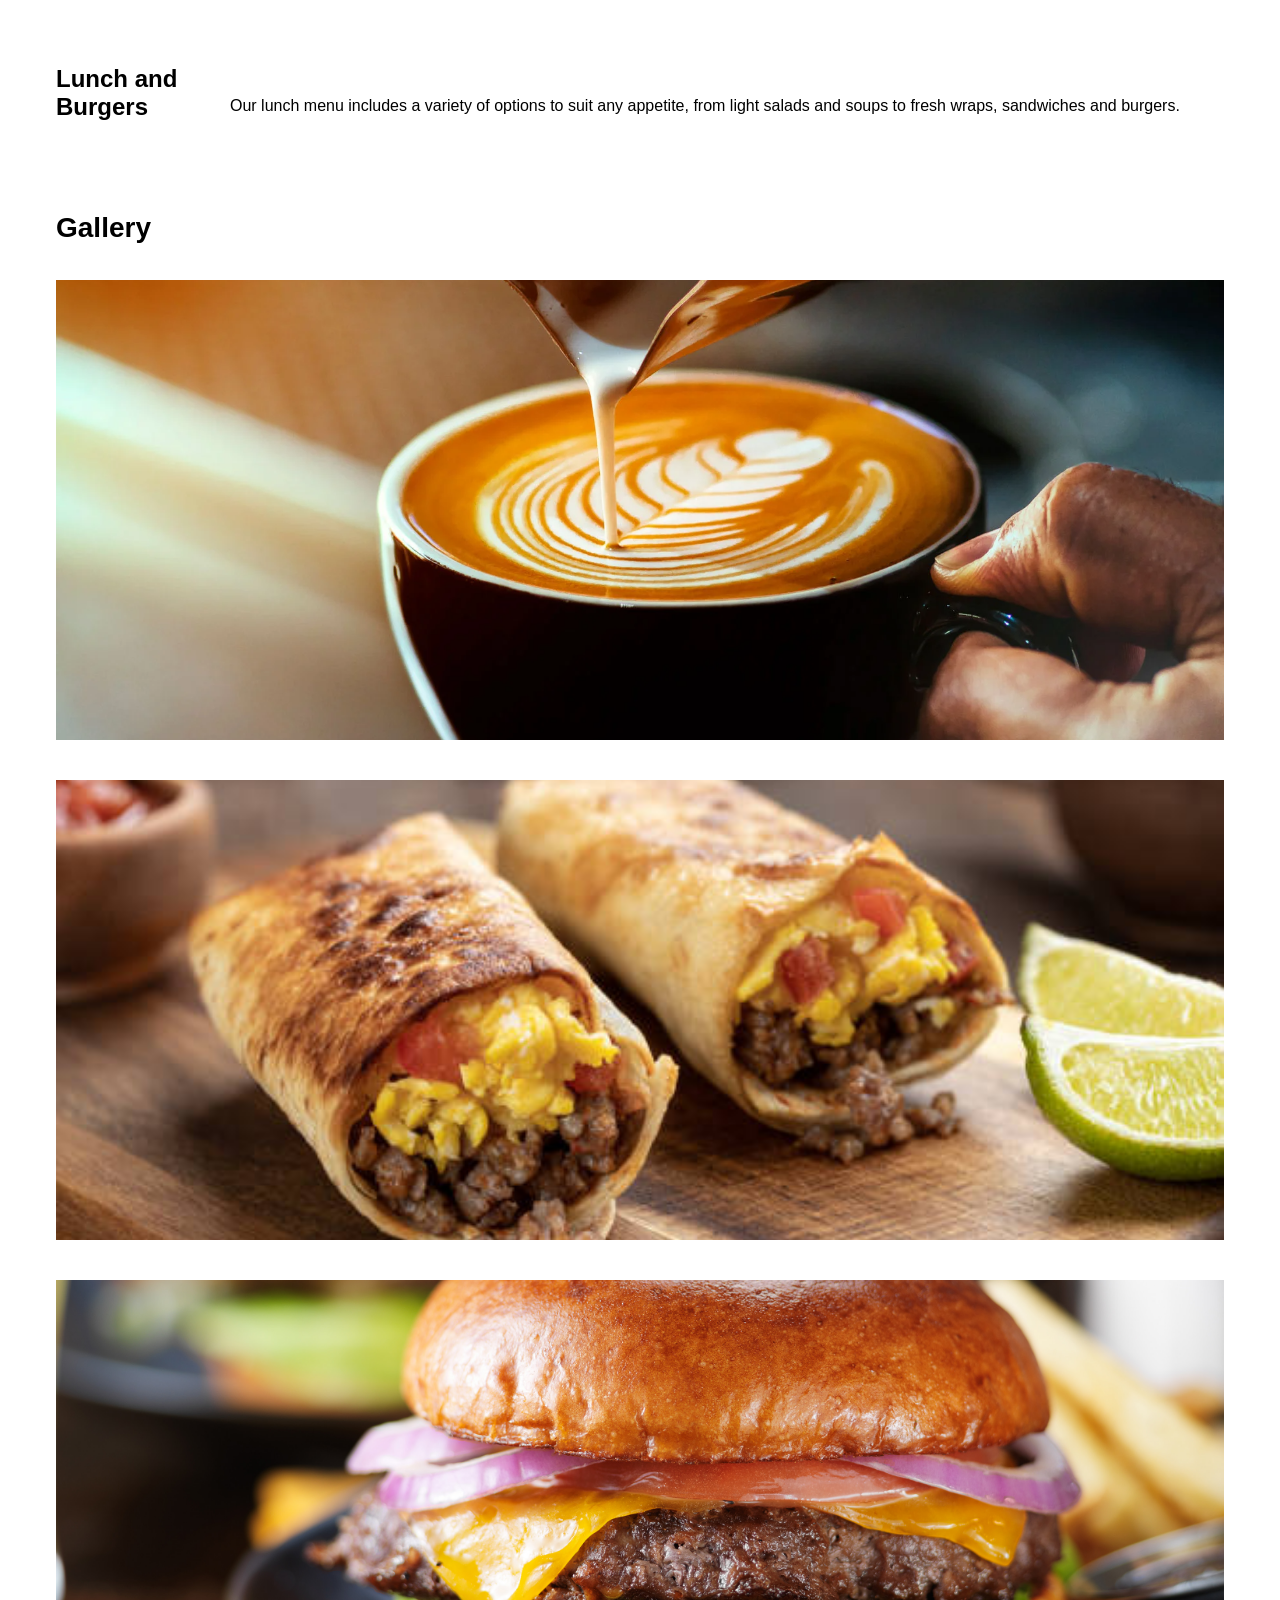
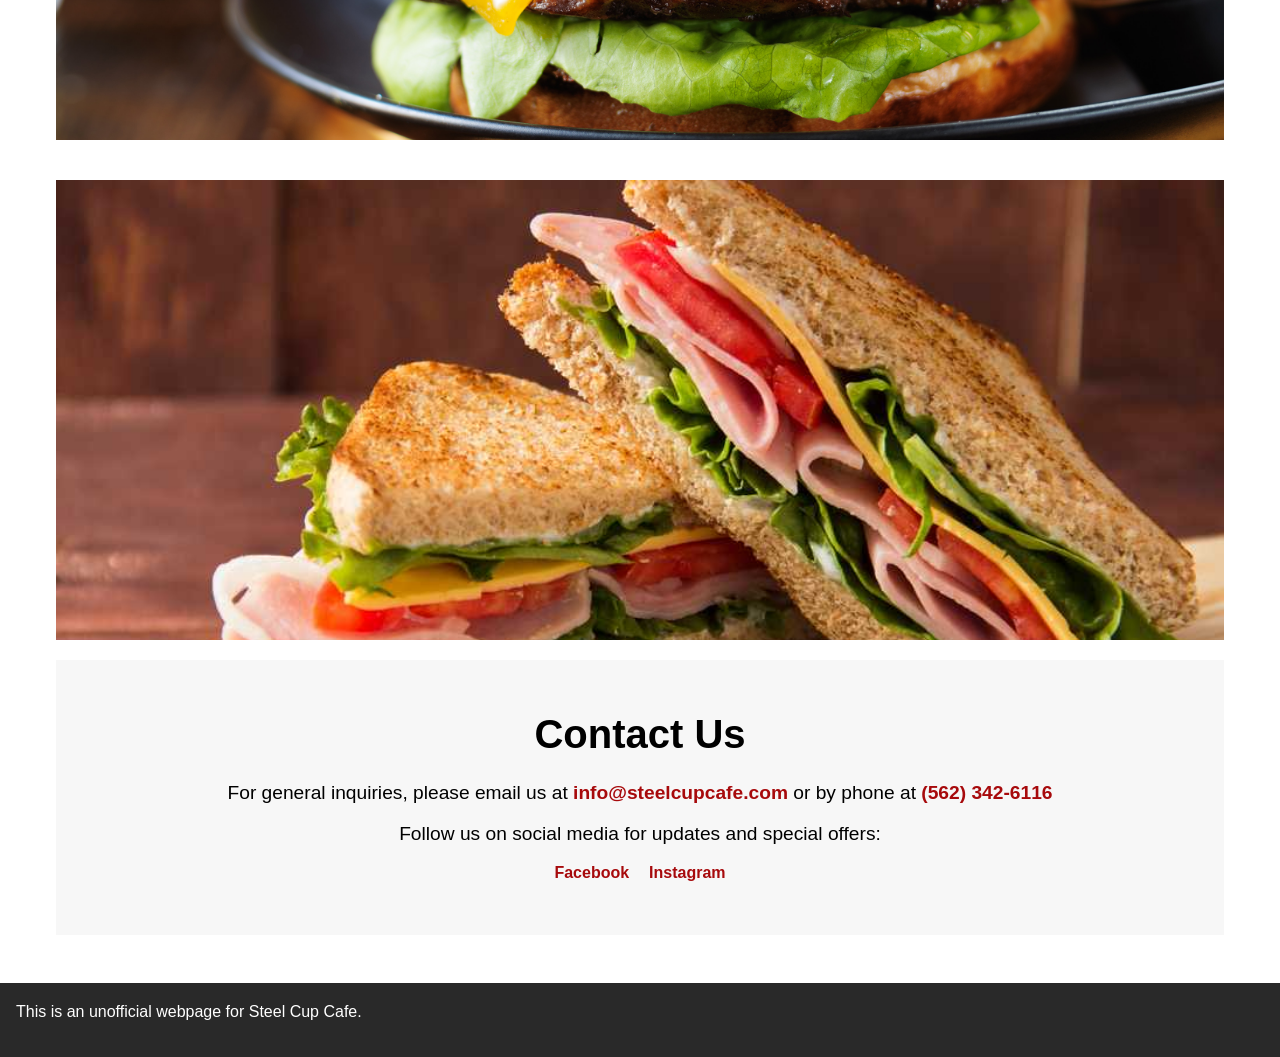
==== commit fcdca81c: "Changes to layout, assets" ====
--- a/index.html
+++ b/index.html
@@ -4,32 +4,26 @@
 	<title>Steel Cup Cafe | Long Beach, CA</title>
 	<meta charset="UTF-8">
 	<meta name="viewport" content="width=device-width, initial-scale=1.0">
-	<link rel="stylesheet" href="style.css">
 	<link href="steelcup.css" rel="stylesheet" type="text/css">
 </head>
-	 <script>
-function smoothScroll(target) {
-  const element = document.querySelector(target);
-  element.scrollIntoView({ behavior: 'smooth', block: 'start', duration: 1000 });
-}
+	 	<script>
+		function smoothScroll(target) {
+			const element = document.getElementById(target);
+			setTimeout(() => {
+				element.scrollIntoView({
+					behavior: "smooth"
+				});
+			}, 1500);
+		}
+	</script>
 
-  }
-
-  document.querySelectorAll('a[href^="#"]').forEach(anchor => {
-    anchor.addEventListener('click', function (e) {
-      e.preventDefault();
-      smoothScroll(this.getAttribute('href'));
-    });
-  });
-</script>
-
-	<header>
+<header>
 	<nav id="navbar">
 		<ul>
-			<li><a href="#about">About</a></li>
-			<li><a href="#menu">Menu</a></li>
-			<li><a href="#gallery">Gallery</a></li>
-			<li><a href="#contact">Contact Us</a></li>
+			<li><a href="#about" onclick="smoothScroll('about')">About</a></li>
+			<li><a href="#menu" onclick="smoothScroll('menu')">Menu</a></li>
+			<li><a href="#gallery" onclick="smoothScroll('gallery')">Gallery</a></li>
+			<li><a href="#contact" onclick="smoothScroll('contact')">Contact Us</a></li>
 		</ul>
 	</nav>
 </header>
@@ -56,49 +50,63 @@
     statusSection.classList.add("show");
   }, 1000);
 </script>
+		<div>
+    <img src="Assets/STEEL-CUP-CAFE.jpg" alt="SCC Logo" width="1170">
+  </div>
+  
+	<section id="hours">
+  <h2>Hours</h2>
+  <p><strong>Daily hours:</strong> 7am-6pm</p>
+  <p><strong>Kitchen hours:</strong> 7am-5pm</p>
+</section>
 	<section id="about">
-	  <h1>About Steel Cup Cafe</h1>
-		<p>Welcome to Steel Cup Cafe, a cozy and welcoming cafe located in the heart of Long Beach. We specialize in serving artisanal coffee, delicious pastries, and homemade breakfast and lunch items. Our friendly staff is dedicated to providing excellent customer service, and we take pride in using only the freshest and highest quality ingredients in all of our dishes.</p>
+	  <h1>About Steel Cup Café</h1>
+		<p>Welcome to Steel Cup Café, a breakfast and lunch spot located in the heart of Artcroft Manor in Long Beach. Ever since opening in 2019, we have served artisan sandwiches, wraps, salads, brunch plates, and fresh-baked pastries to our community. Our executive chef, Marc Chitwood, brings quality and craftsmanship to our interpretations of beloved café favorites, while Nicholas Stok's coffee program offers a selection of specialty drinks and organic roasts that are Fair Trade and Rainforest Alliance certified. The café has an unexpected blend of rustic and raw, organic and industrial atmosphere, making it a perfect locale for work or play. Our approach to creating a modern yet timeless café experience speaks for itself, having earned us a 5-star rating on Yelp. Steel Cup Café is an environmentally sustainable business that partners with local and small-scale farmers, operates energy-efficient technology, and uses 100% biodegradable, plant-based alternatives instead of single-use plastics.</p>
   </section>
 
 	<section id="menu" style="text-align:left;">
 	<h2 style="text-align:left;">Our Menu</h2>
 	<div class="menu-item" style="text-align:left;">
-		<img src="coffee.jpg" alt="Coffee">
-		<h3 style="text-align:left; height: 10vh; width:30vh;">Artisanal Coffee</h3>
-		<p style="text-align:left;">Our coffee is carefully selected and roasted to perfection. Try our signature espresso or latte, or choose from our wide selection of specialty drinks.</p>
+		<h3 style="text-align:left; height: 10vh; width:30vh;">Artisanal Drinks</h3>
+		<p style="text-align:left;">Our Fair-Trade and Rainforest Alliance-certified Organic coffee is carefully selected and roasted to perfection. Try our signature espresso drinks hot or iced, or choose from our wide selection of specialty drinks.</p>
 	</div>
 	<div class="menu-item" style="text-align:left;">		
-		<img src="croissant.jpg" alt="Croissant">
-		<h3 style="text-align:left; height: 10vh; width:30vh;">Pastries</h3>
-		<p style="text-align:left;">Our freshly baked pastries are made from scratch every day. From croissants to muffins to danishes, we have something for everyone.</p>
+		<h3 style="text-align:left; height: 10vh; width:30vh;">Breakfast and Brunch</h3>
+		<p style="text-align:left;">Our breakfast and brunch items are made with only the freshest ingredients, all from scratch, all the time. Try our famous avocado toast or our hearty brunch burrito.</p>
 	</div>
 	<div class="menu-item" style="text-align:left;">		
-		<img src="breakfast.jpg" alt="Breakfast">
-		<h3 style="text-align:left; height: 10vh; width:30vh;">Breakfast and Lunch</h3>
-		<p style="text-align:left;">Our breakfast and lunch items are made with only the freshest ingredients. Try our famous avocado toast or our hearty breakfast burrito.</p>
+	<h3 style="text-align:left; height: 10vh; width:30vh;">Lunch and Burgers</h3>
+	<p style="text-align:left;">Our lunch menu includes a variety of options to suit any appetite, from light salads and soups to fresh wraps, sandwiches and burgers.</p>
 	</div>
 </section>
-
 	<section id="gallery">
 		<h2>Gallery</h2>
-		<div class="gallery-item">
-			<img src="coffee-shop.jpg" alt="Coffee Shop">
-		</div>
-		<div class="gallery-item">
-			<img src="coffee-cup.jpg" alt="Coffee Cup">
-		</div>
-		<div class="gallery-item">
-			<img src="latte-art.jpg" alt="Latte Art">
-		</div>
-		<div class="gallery-item">
-			<img src="pastry.jpg" alt="Pastry">
-		</div>
+			<div class="image-divider divider-1">
+  <div class="image-container">
+    <img src="Assets/maple-latte-for-web-2.png" alt="Latte">
+  </div>
+</div>
+		<div class="image-divider divider-1">
+  <div class="image-container">
+    <img src="Assets/istockphoto-1303481589-612x612.jpg" alt="Burrito">
+  </div>
+</div>
+				<div class="image-divider divider-1">
+  <div class="image-container">
+    <img src="Assets/7421bd708b504151b15e0b0d48ce3269.jpg" alt="Burger">
+  </div>
+</div>
+			<div class="image-divider divider-1">
+  <div class="image-container">
+    <img src="Assets/BLT-Sandwiche.jpg" alt="Sandwich">
+  </div>
+</div>
+		
 	</section>
 
 	<section id="contact">
 	<h2>Contact Us</h2>
-	<p>For general inquiries, please email us at <a href="mailto:info@steelcupcafe.com">info@steelcupcafe.com</a></p>
+	<p>For general inquiries, please email us at <a href="mailto:info@steelcupcafe.com">info@steelcupcafe.com</a> or by phone at <a href="tel:+15623426116">(562) 342-6116</a></p>
 	<p>Follow us on social media for updates and special offers:</p>
 	<ul>
 		<li><a href="https://www.facebook.com/steelcupcafe">Facebook</a></li>
--- a/steelcup.css
+++ b/steelcup.css
@@ -1,4 +1,3 @@
-/* Reset styles */
 * {
   box-sizing: border-box;
   margin: 0;
@@ -19,6 +18,7 @@
   width: 100%;
   background-color: #252222;
   box-shadow: 0 2px 4px rgba(0, 0, 0, 0.1);
+	z-index: 2;
 }
 
 
@@ -95,11 +95,10 @@
   max-width: 1200px;
   padding: 0 16px;
 }
-
 /* Status section */
 #status {
   align-items: center;
-  color: #292929;
+  color: #A70A0C;
   display: flex;
   justify-content: center;
   padding: 16px;
@@ -131,28 +130,12 @@
 .menu-item p {
 	margin-left: 24px;
 }
-.menu-item img {
-  height: 200px;
-  margin-right: 24px;
-  object-fit: cover;
-  width: 200px;
-}
 
 .menu-item h3 {
-
+	max-width: 150px;
   font-size: 24px;
 }
 
-/* Gallery section */
-.gallery-item {
-  margin-bottom: 16px;
-}
-
-.gallery-item img {
-  height: 400px;
-  object-fit: cover;
-  width: 100%;
-}
 
 /* Contact section */
 #contact {
@@ -202,5 +185,41 @@
   background-color: #292929;
   color: #fff;
   padding: 16px
-	 
-}+}
+/* Gallery Items */
+.image-divider {
+	z-index: 1;
+  position: relative;
+  height: 500px; 
+  overflow: hidden;
+}
+.image-container {
+	z-index: 1;
+  position: absolute;
+  top: 0;
+  left: 0;
+  width: 100%;
+  height: 100%;
+  overflow: hidden;
+}
+
+.image-container img {
+	z-index: 1;
+	padding-bottom: 20px;
+	padding-top: 20px;
+  position: absolute;
+  top: 0;
+  left: 0;
+  width: 100%;
+  height: 100%;
+  object-fit: cover;
+  transform: translate3d(0, 0, 0);
+  transition: transform 0.25s ease-out;
+}
+
+.image-divider:hover .image-container img {
+  transform: translate3d(0, -5%, 0);;
+}
+
+
+
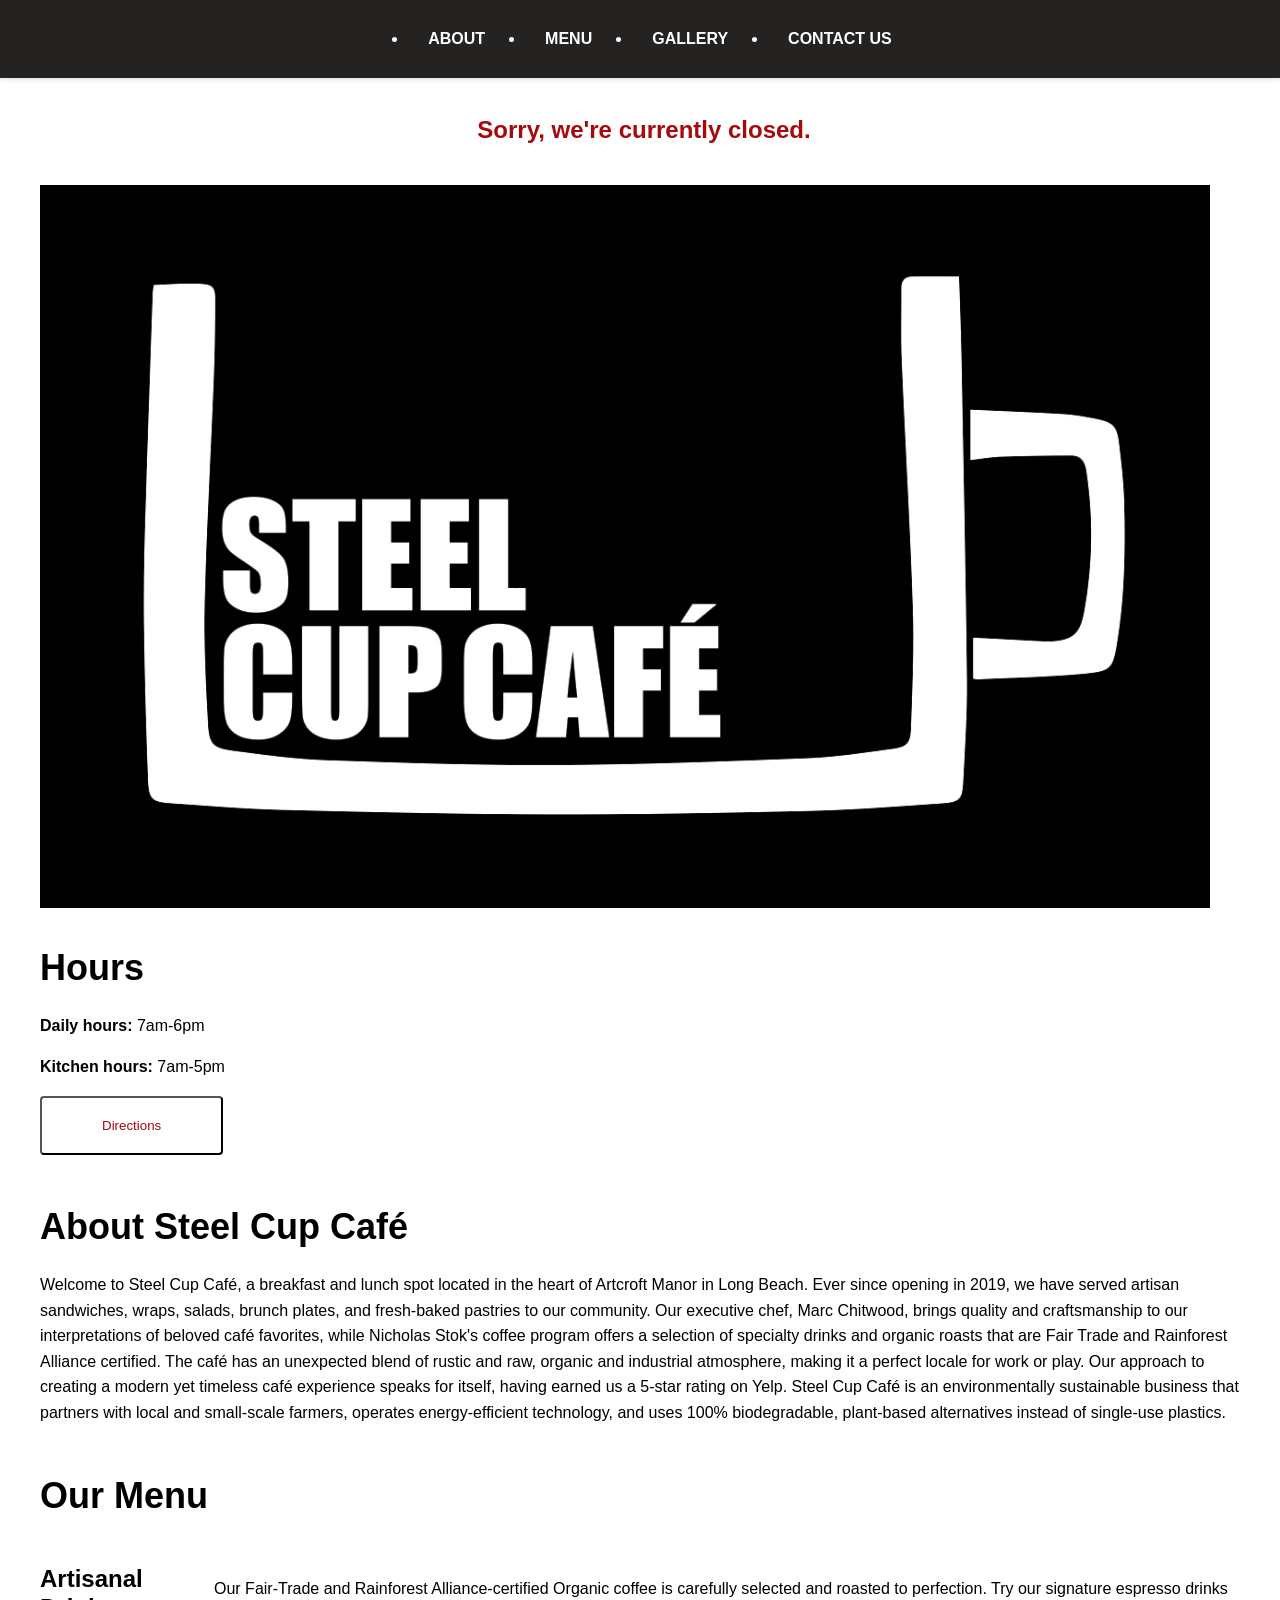
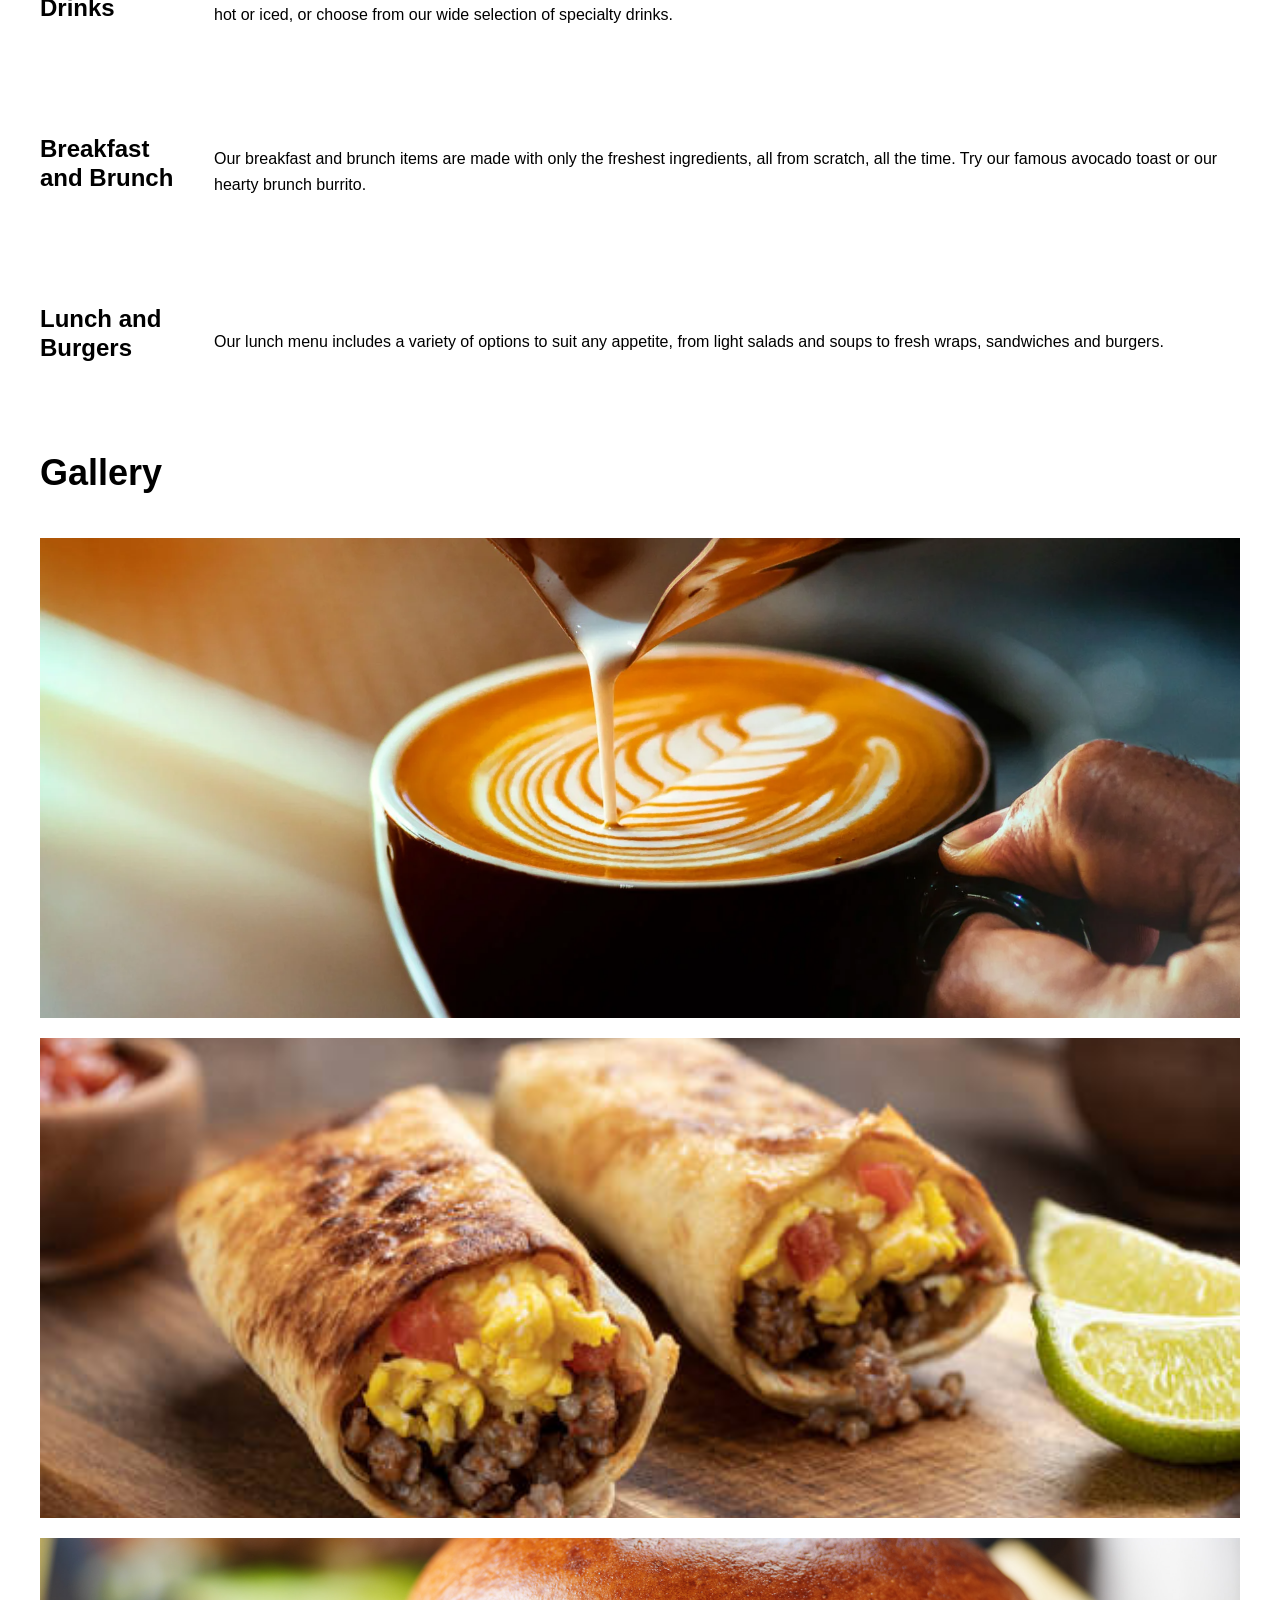
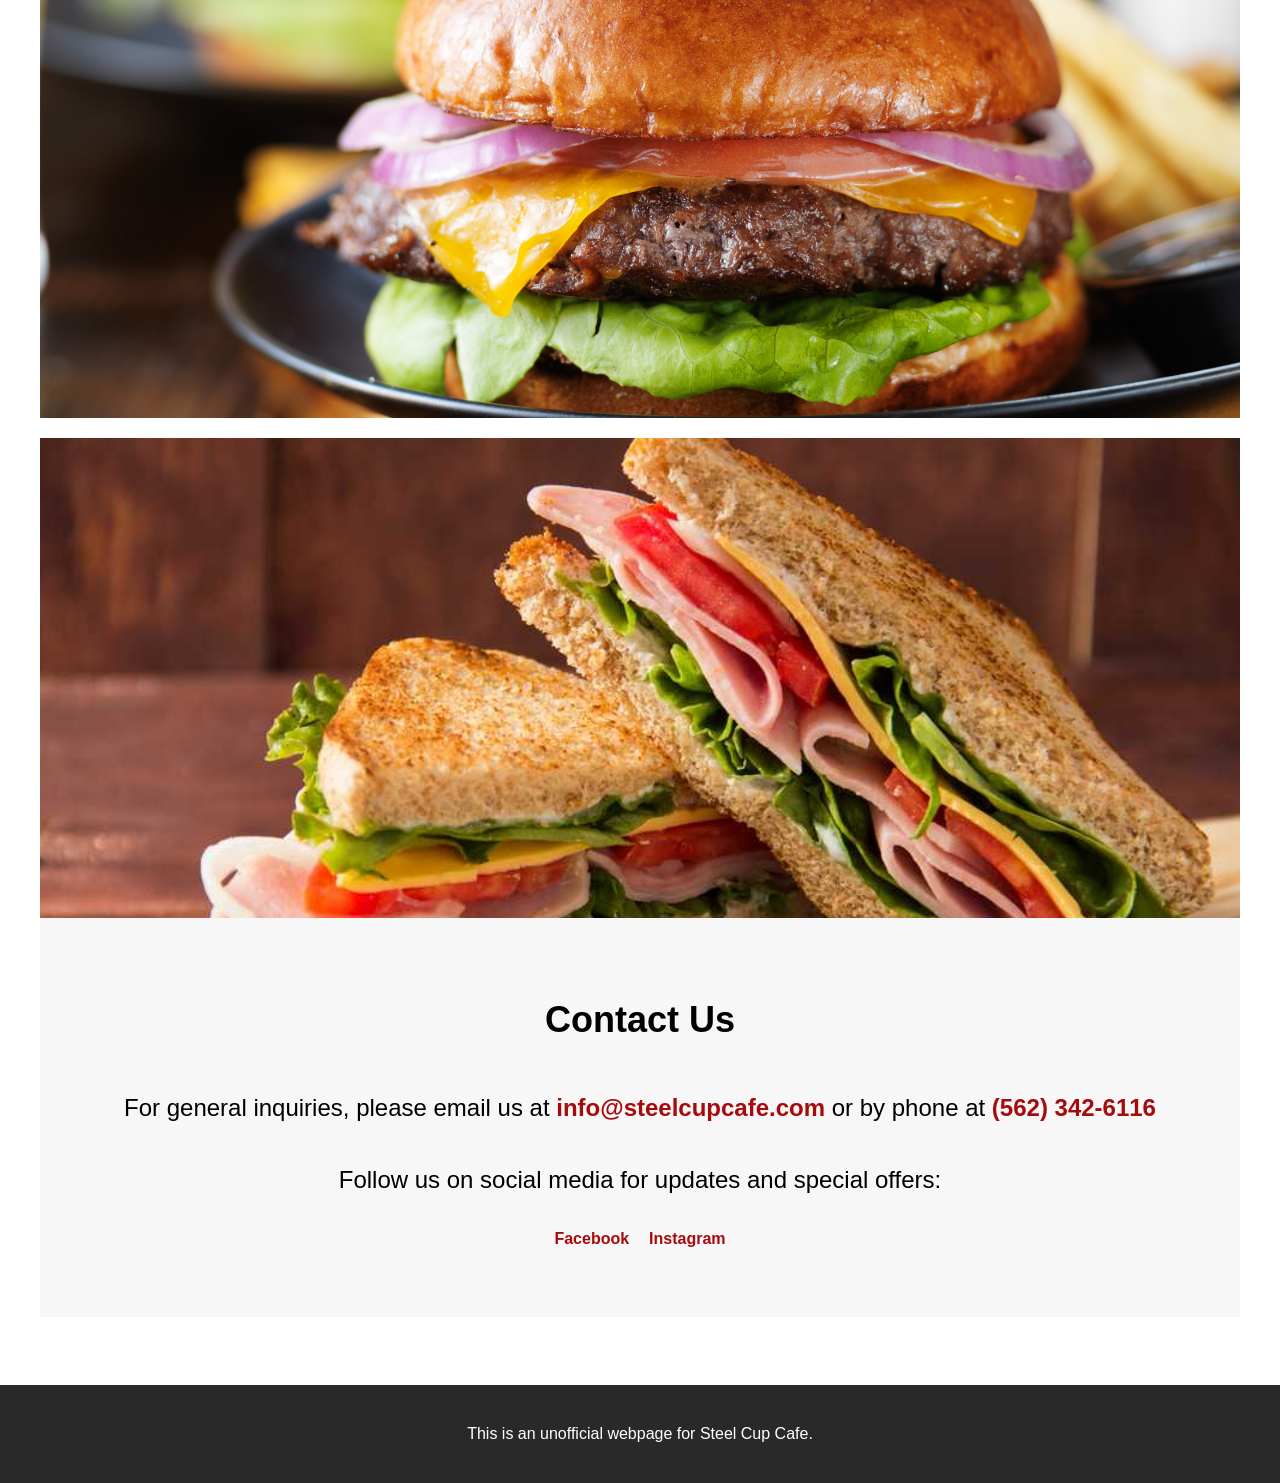
==== commit 2698c049: "Fixed smoothscroll, cleaned up code" ====
--- a/index.html
+++ b/index.html
@@ -6,16 +6,23 @@
 	<meta name="viewport" content="width=device-width, initial-scale=1.0">
 	<link href="steelcup.css" rel="stylesheet" type="text/css">
 </head>
-	 	<script>
-		function smoothScroll(target) {
-			const element = document.getElementById(target);
-			setTimeout(() => {
-				element.scrollIntoView({
-					behavior: "smooth"
-				});
-			}, 1500);
-		}
-	</script>
+<script>
+function smoothScroll(target) {
+  const element = document.getElementById(target);
+  const yOffset = -100; // adjust this value to offset the scrolling position
+  const y = element.getBoundingClientRect().top + window.pageYOffset + yOffset;
+
+  window.scrollTo({
+    top: y,
+    behavior: 'smooth'
+  });
+
+  // prevent the default behavior of the anchor tag
+  event.preventDefault();
+}
+
+</script>
+
 
 <header>
 	<nav id="navbar">
@@ -50,14 +57,16 @@
     statusSection.classList.add("show");
   }, 1000);
 </script>
-		<div>
+  <div>
     <img src="Assets/STEEL-CUP-CAFE.jpg" alt="SCC Logo" width="1170">
   </div>
-  
-	<section id="hours">
-  <h2>Hours</h2>
+
+  <section id="hours">
+  <h1>Hours</h1>
   <p><strong>Daily hours:</strong> 7am-6pm</p>
   <p><strong>Kitchen hours:</strong> 7am-5pm</p>
+<button class="map-btn" onClick="openMap()">Directions</button>
+		  
 </section>
 	<section id="about">
 	  <h1>About Steel Cup Café</h1>
@@ -65,7 +74,7 @@
   </section>
 
 	<section id="menu" style="text-align:left;">
-	<h2 style="text-align:left;">Our Menu</h2>
+	<h1 style="text-align:left;">Our Menu</h1>
 	<div class="menu-item" style="text-align:left;">
 		<h3 style="text-align:left; height: 10vh; width:30vh;">Artisanal Drinks</h3>
 		<p style="text-align:left;">Our Fair-Trade and Rainforest Alliance-certified Organic coffee is carefully selected and roasted to perfection. Try our signature espresso drinks hot or iced, or choose from our wide selection of specialty drinks.</p>
@@ -80,7 +89,7 @@
 	</div>
 </section>
 	<section id="gallery">
-		<h2>Gallery</h2>
+		<h1>Gallery</h1>
 			<div class="image-divider divider-1">
   <div class="image-container">
     <img src="Assets/maple-latte-for-web-2.png" alt="Latte">
@@ -105,14 +114,23 @@
 	</section>
 
 	<section id="contact">
-	<h2>Contact Us</h2>
+	<h1>Contact Us</h1>
 	<p>For general inquiries, please email us at <a href="mailto:info@steelcupcafe.com">info@steelcupcafe.com</a> or by phone at <a href="tel:+15623426116">(562) 342-6116</a></p>
 	<p>Follow us on social media for updates and special offers:</p>
+	  <script>
+		  function openMap(){
+			   document.getElementById("mapDiv").style.display = "";
+			  smoothScroll('mapDiv')
+		  }
+			
+		</script>
 	<ul>
 		<li><a href="https://www.facebook.com/steelcupcafe">Facebook</a></li>
 		<li><a href="https://www.instagram.com/steelcupcafe/">Instagram</a></li>
 	</ul>
+				
 </section>
+  <section id="map"><div id="mapDiv" style="display:none"><iframe src="https://www.google.com/maps/embed?pb=!1m18!1m12!1m3!1d3315.6226962289506!2d-118.14561572281939!3d33.79624027325453!2m3!1f0!2f0!3f0!3m2!1i1024!2i768!4f13.1!3m3!1m2!1s0x80dd3177626d493d%3A0x401d90818dd0ab0b!2sSteel%20Cup%20Caf%C3%A9!5e0!3m2!1sen!2sus!4v1682326877410!5m2!1sen!2sus" width="800" height="600" style="border:0;" allowfullscreen="" loading="lazy" referrerpolicy="no-referrer-when-downgrade"></iframe></div></section>
 </main>
 <section id="footer">
 <footer>
--- a/steelcup.css
+++ b/steelcup.css
@@ -1,22 +1,48 @@
-* {
-  box-sizing: border-box;
+body {
+	box-sizing: border-box;
   margin: 0;
   padding: 0;
-}
-
-/* Typography */
-body {
   font-family: 'Segoe UI', Tahoma, Geneva, Verdana, sans-serif;
   font-size: 16px;
   line-height: 1.6;
 }
 
+h1, h2, h3 {
+  font-weight: bold;
+  line-height: 1.2;
+}
+
+h1 {
+  font-size: 36px;
+  margin-bottom: 24px;
+}
+
+h2 {
+  font-size: 28px;
+  margin-bottom: 16px;
+}
+
+h3 {
+  font-size: 24px;
+  margin-bottom: 8px;
+}
+
+p {
+  margin-bottom: 16px;
+}
+
+/* Header */
+header {
+  background-color: #292929;
+  padding: 16px;
+}
 #navbar {
   position: fixed;
   top: 0;
   left: 0;
   width: 100%;
   background-color: #252222;
+	color: #fff;
   box-shadow: 0 2px 4px rgba(0, 0, 0, 0.1);
 	z-index: 2;
 }
@@ -38,44 +64,9 @@
   color: #A70A0C;
 }
 
-h1, h2, h3 {
-  font-weight: bold;
-  line-height: 1.2;
-}
-
-h1 {
-  font-size: 36px;
-  margin-bottom: 24px;
-}
-
-h2 {
-  font-size: 28px;
-  margin-bottom: 16px;
-}
-
-h3 {
-  font-size: 24px;
-  margin-bottom: 8px;
-}
-
-p {
-  margin-bottom: 16px;
-}
-
-/* Header */
-header {
-  background-color: #292929;
-  color: #fff;
-  padding: 16px;
-}
-
 nav ul {
   display: flex;
   justify-content: center;
-}
-
-nav ul li {
-  margin: 0 16px;
 }
 
 nav ul li a {
@@ -85,10 +76,6 @@
   transition: all 0.3s ease;
 }
 
-nav ul li a:hover {
-  color: #f2d75f;
-}
-
 /* Main */
 main {
   margin: 48px auto;
@@ -134,57 +121,6 @@
 .menu-item h3 {
 	max-width: 150px;
   font-size: 24px;
-}
-
-
-/* Contact section */
-#contact {
-  background-color: #F7F7F7;
-  padding: 50px;
-  display: flex;
-  flex-direction: column;
-  align-items: center;
-  text-align: center;
-}
-
-#contact h2 {
-  font-size: 2.5rem;
-  margin-bottom: 20px;
-}
-
-#contact p {
-  font-size: 1.2rem;
-  margin-bottom: 10px;
-}
-
-#contact ul {
-  display: flex;
-  justify-content: center;
-  list-style: none;
-  padding: 0;
-}
-
-#contact li {
-  margin: 0 10px;
-}
-
-#contact a {
-  color: #A70A0C;
-  font-weight: bold;
-  text-decoration: none;
-  transition: all 0.3s ease;
-}
-
-#contact a:hover {
-  color: #333;
-}
-
-/* Footer */
-#footer {
-	justify-content: center;
-  background-color: #292929;
-  color: #fff;
-  padding: 16px
 }
 /* Gallery Items */
 .image-divider {
@@ -220,6 +156,73 @@
 .image-divider:hover .image-container img {
   transform: translate3d(0, -5%, 0);;
 }
-
-
-
+/* Contact section */
+#contact {
+  background-color: #F7F7F7;
+  padding: 50px;
+  display: flex;
+  flex-direction: column;
+  align-items: center;
+  text-align: center;
+}
+
+#contact h2 {
+  font-size: 2.5rem;
+  margin-bottom: 20px;
+}
+
+#contact p {
+  font-size: 24px;
+  margin-bottom: 10px;
+}
+
+#contact ul {
+  display: flex;
+  justify-content: center;
+  list-style: none;
+  padding: 0;
+}
+
+#contact li {
+  margin: 0 10px;
+}
+
+#contact a {
+  color: #A70A0C;
+  font-weight: bold;
+  text-decoration: none;
+  transition: all 0.3s ease;
+}
+
+#contact a:hover {
+  color: #333;
+}
+#map{
+	text-align: center;
+	justify-content: center;
+	padding-top: 20px;
+}
+.map-btn {
+  display: inline-block;
+  background-color: white;
+  color: #A70A0C;
+  padding: 20px 60px;
+  border-radius: 4px;
+  transition: all 0.3s ease;
+		margin-bottom: 20px;
+}
+
+.map-btn:hover {
+  background-color: #A70A0C;
+  color: #fff;
+  cursor: pointer;
+}
+
+/* Footer */
+#footer {
+	text-align: center;
+	justify-content: center;
+  background-color: #292929;
+  color: #fff;
+  padding: 20px
+}
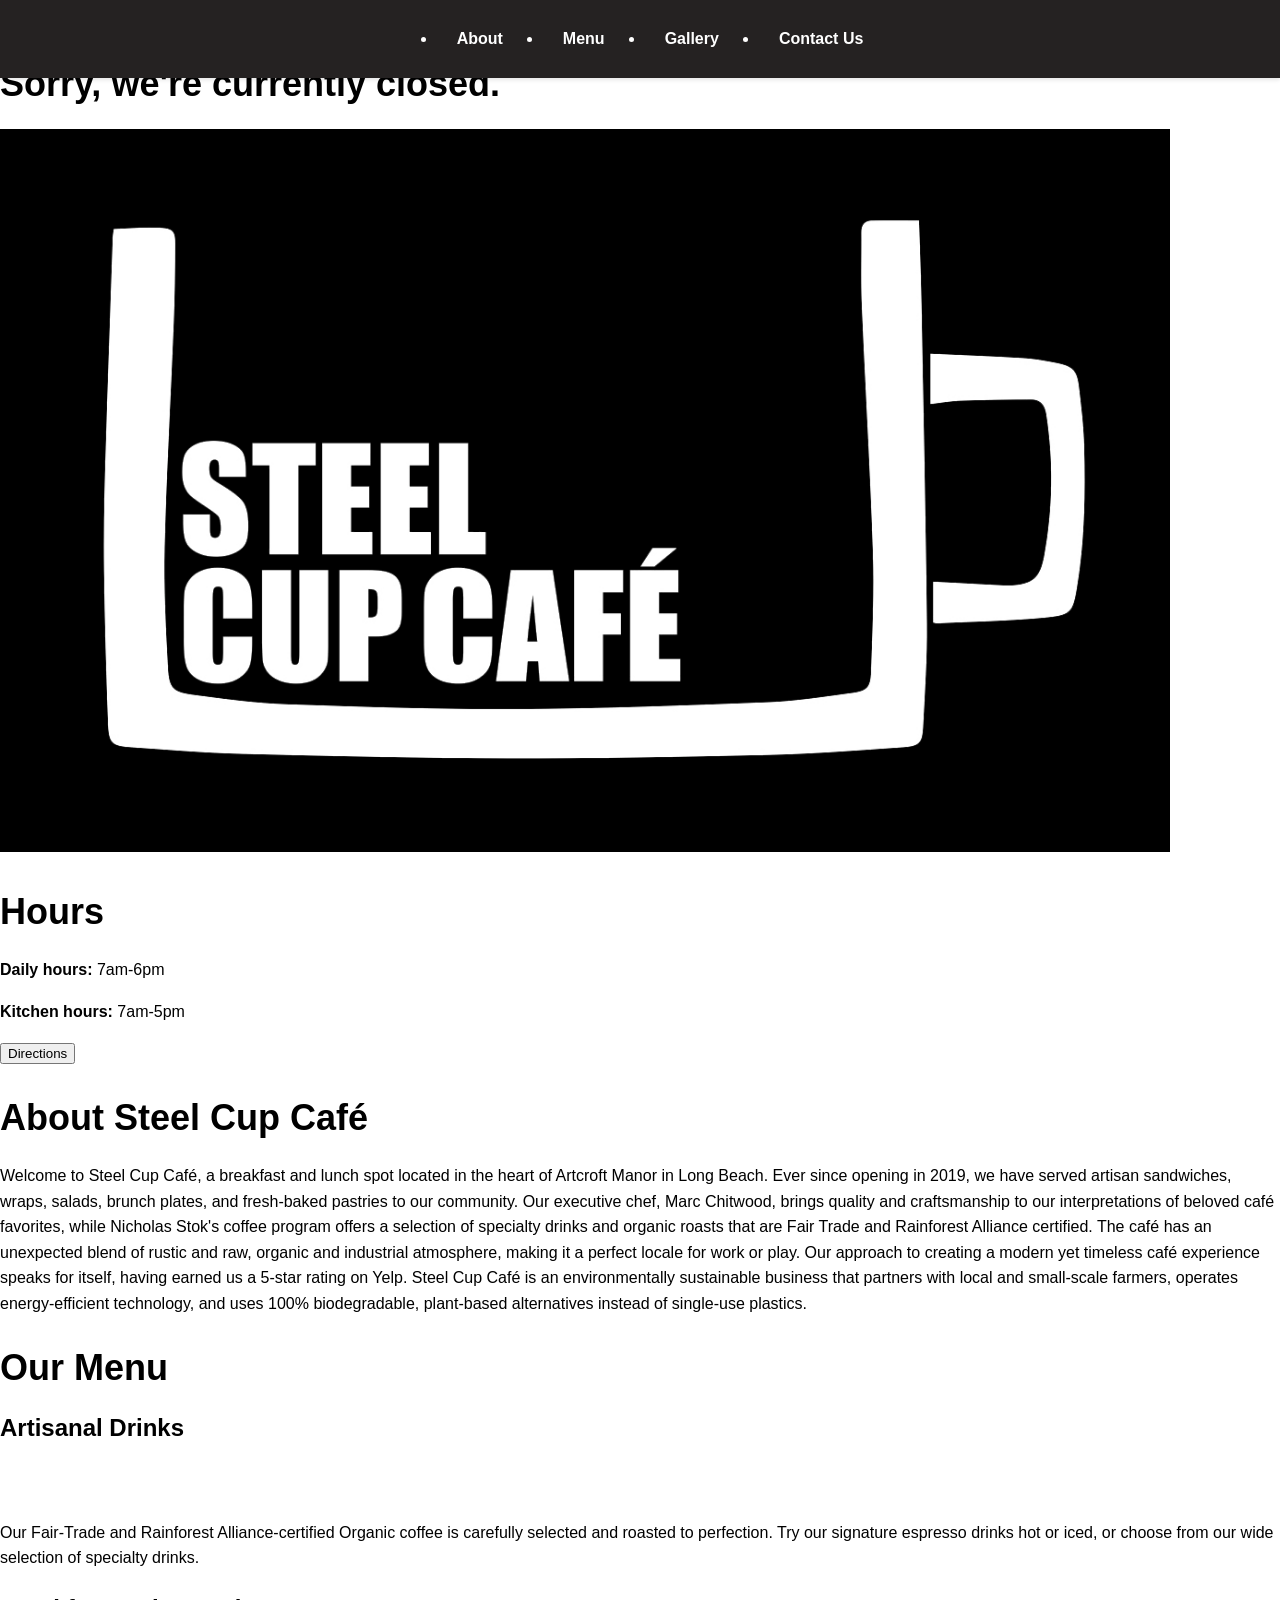
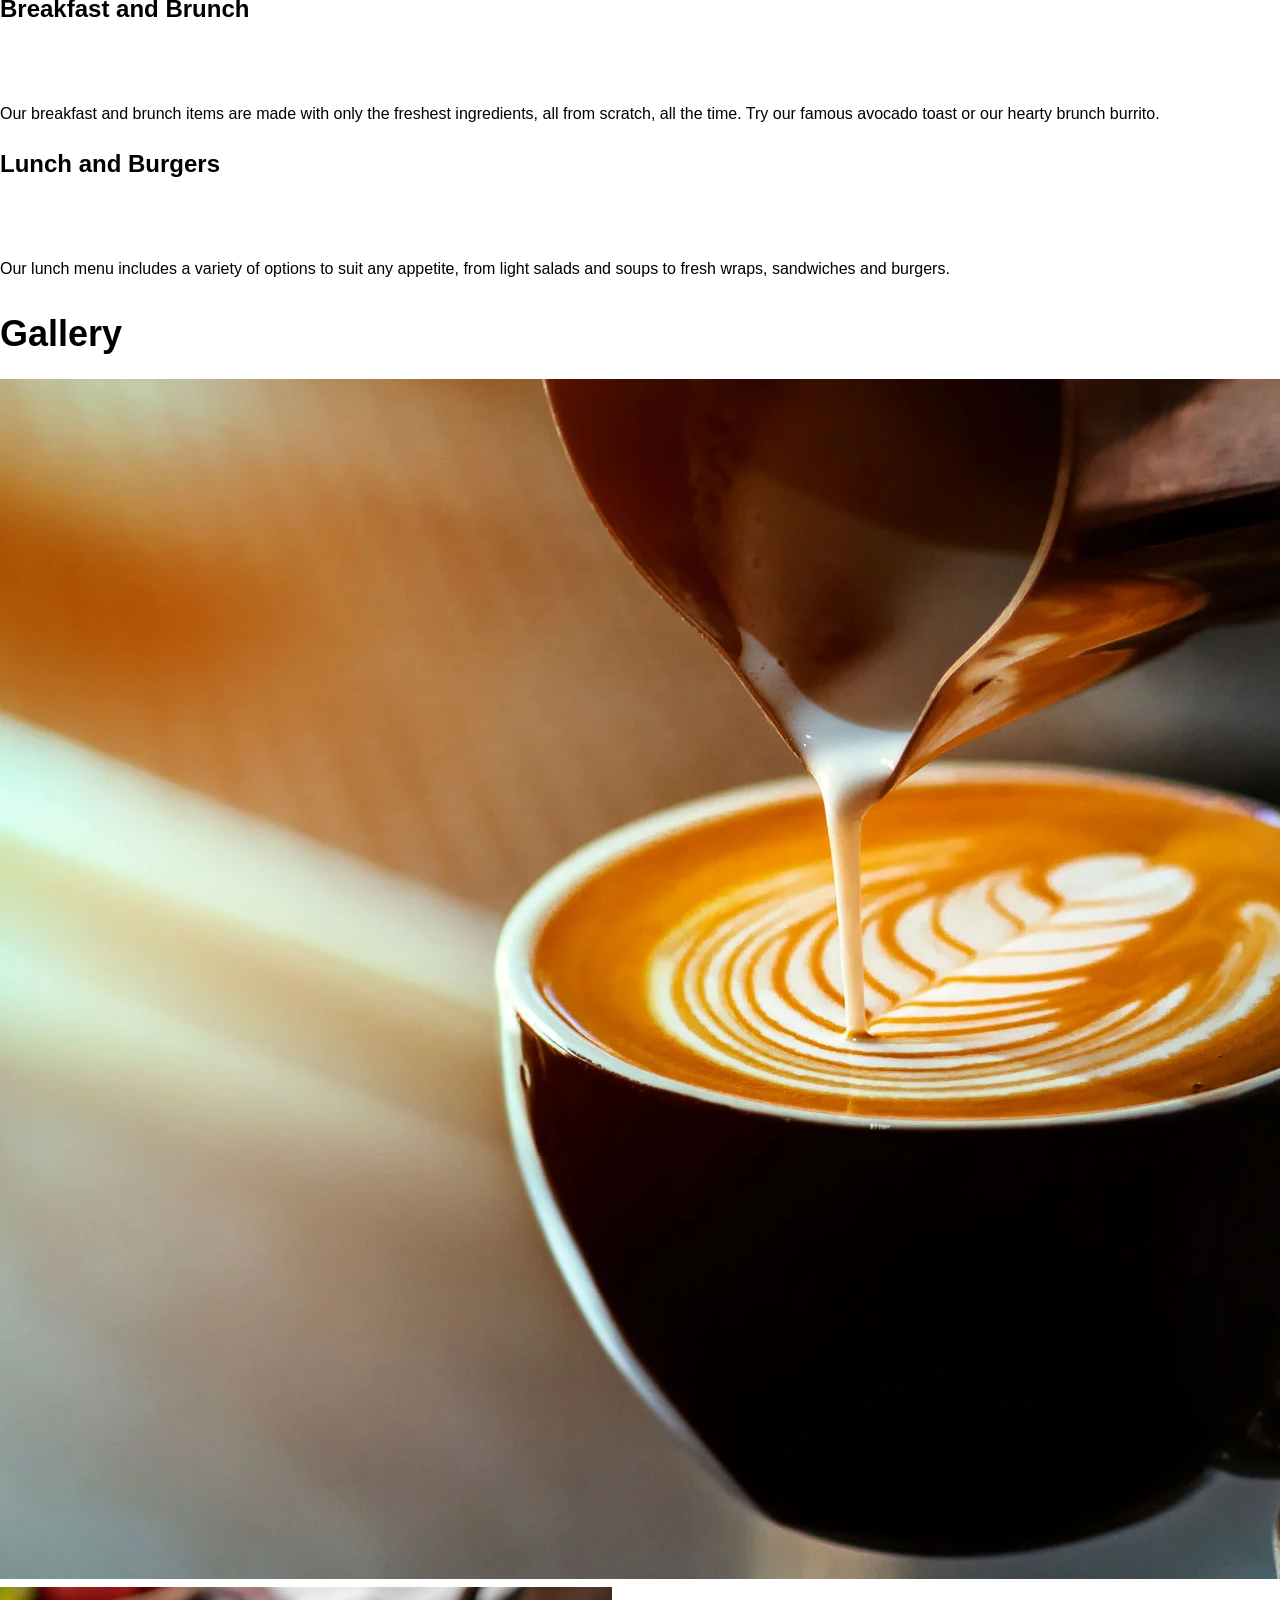
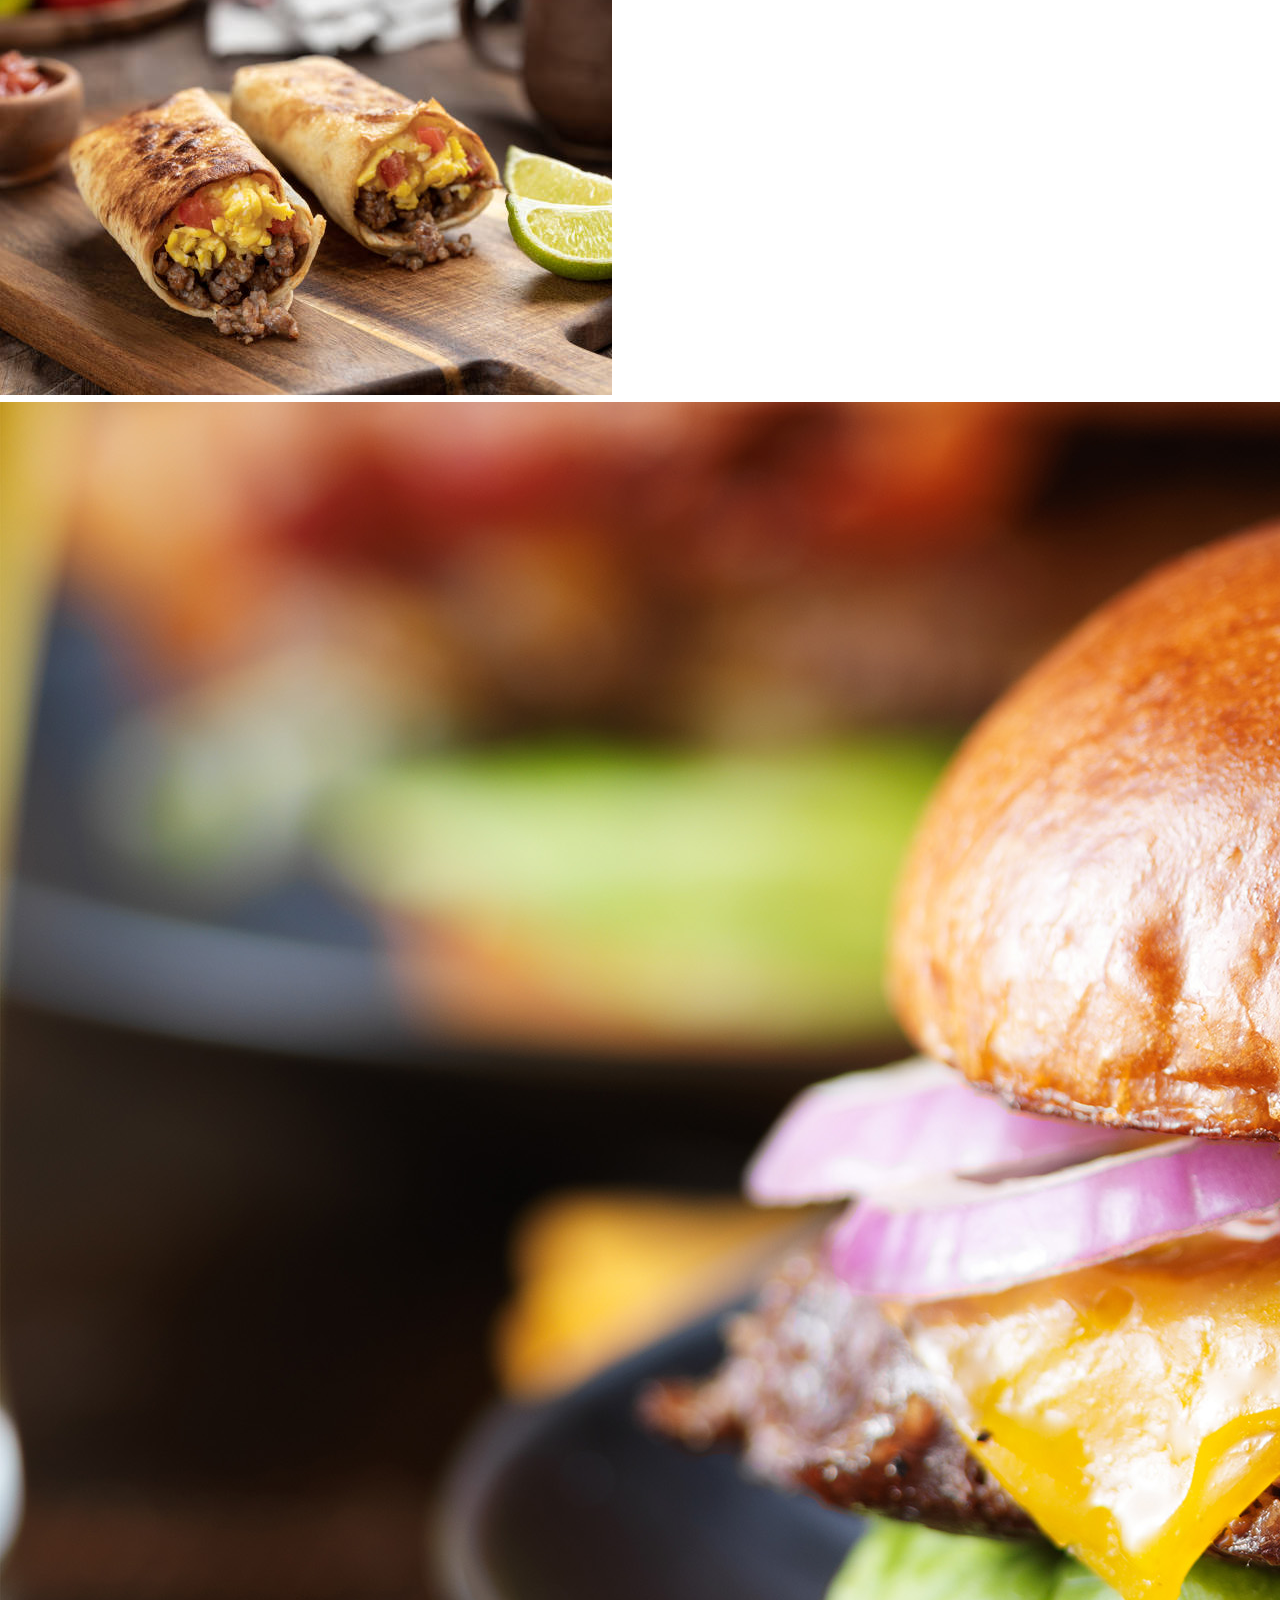
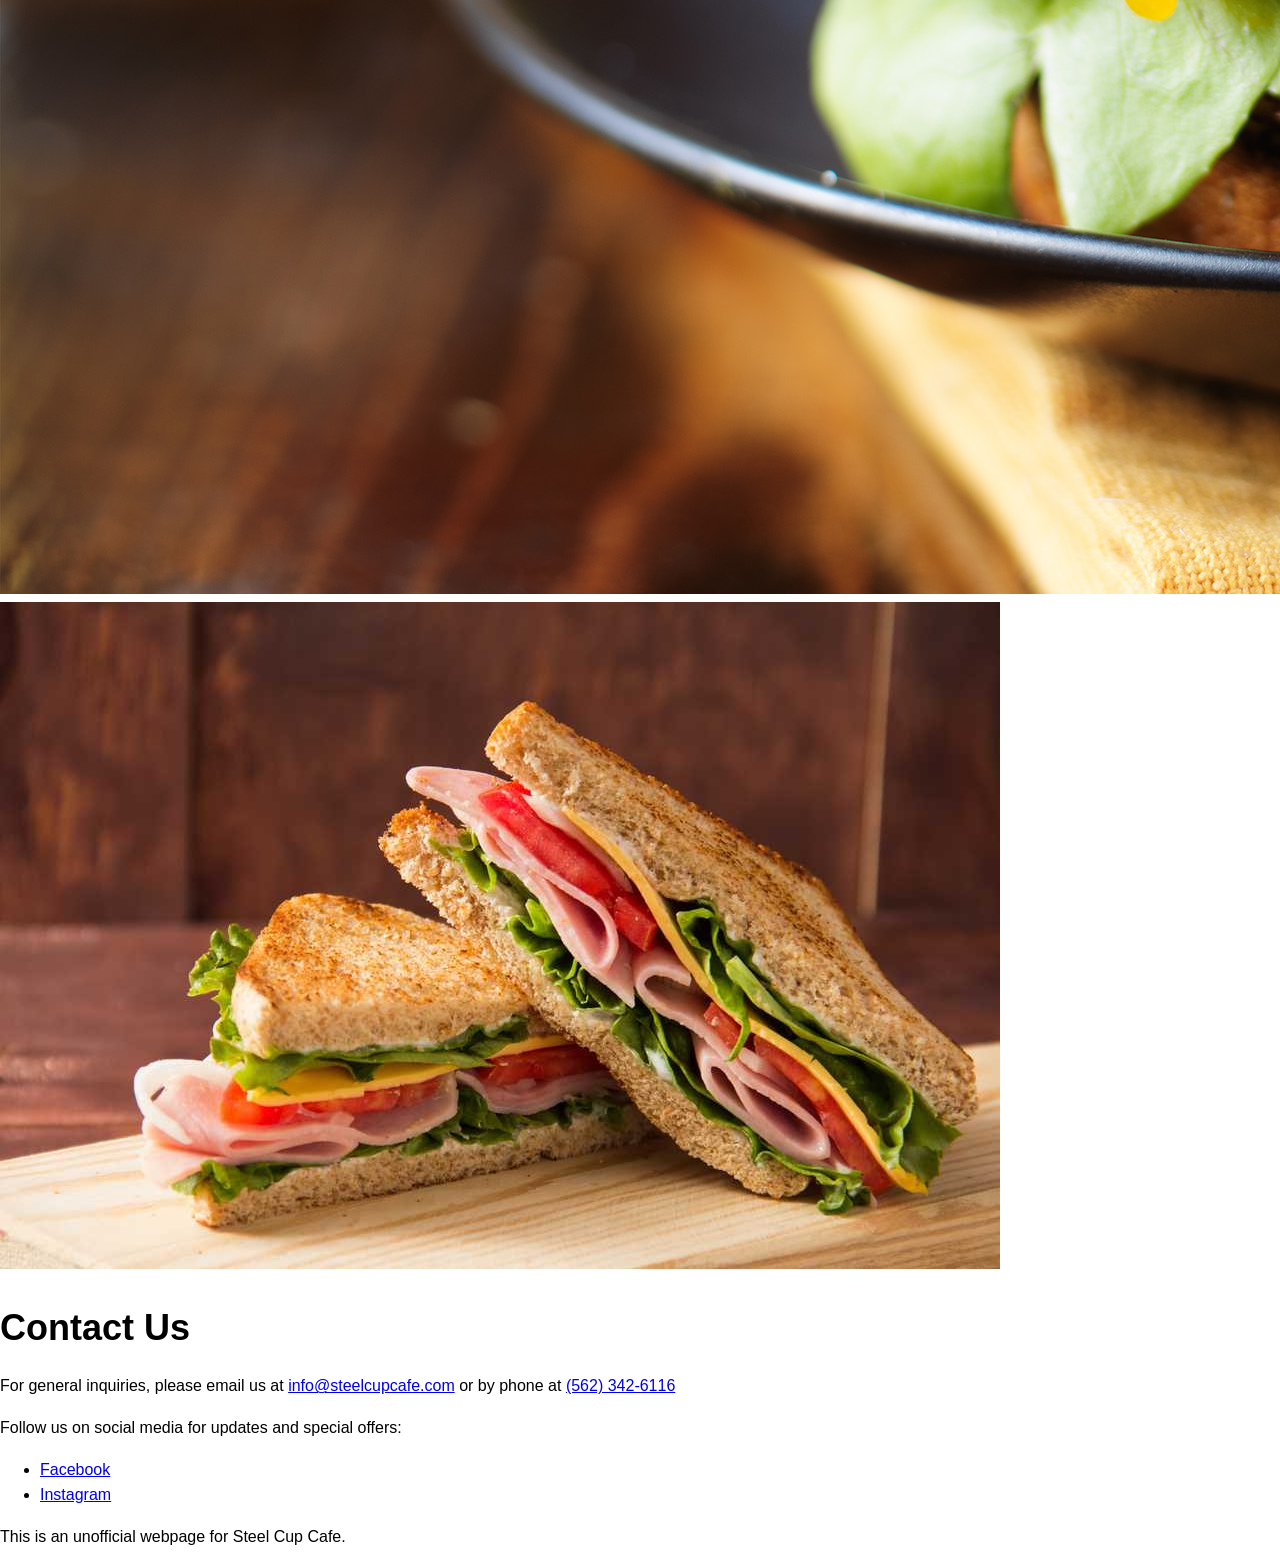
==== commit 615513ac: "Fixed mobile scaling for navbar" ====
--- a/index.html
+++ b/index.html
@@ -6,22 +6,7 @@
 	<meta name="viewport" content="width=device-width, initial-scale=1.0">
 	<link href="steelcup.css" rel="stylesheet" type="text/css">
 </head>
-<script>
-function smoothScroll(target) {
-  const element = document.getElementById(target);
-  const yOffset = -100; // adjust this value to offset the scrolling position
-  const y = element.getBoundingClientRect().top + window.pageYOffset + yOffset;
 
-  window.scrollTo({
-    top: y,
-    behavior: 'smooth'
-  });
-
-  // prevent the default behavior of the anchor tag
-  event.preventDefault();
-}
-
-</script>
 
 
 <header>
@@ -57,7 +42,7 @@
     statusSection.classList.add("show");
   }, 1000);
 </script>
-  <div>
+  <div id="logo">
     <img src="Assets/STEEL-CUP-CAFE.jpg" alt="SCC Logo" width="1170">
   </div>
 
@@ -117,6 +102,20 @@
 	<h1>Contact Us</h1>
 	<p>For general inquiries, please email us at <a href="mailto:info@steelcupcafe.com">info@steelcupcafe.com</a> or by phone at <a href="tel:+15623426116">(562) 342-6116</a></p>
 	<p>Follow us on social media for updates and special offers:</p>
+		<script>
+function smoothScroll(target) {
+  const element = document.getElementById(target);
+  const yOffset = -100;
+  const y = element.getBoundingClientRect().top + window.pageYOffset + yOffset;
+
+  window.scrollTo({
+    top: y,
+    behavior: 'smooth'
+  });
+
+  event.preventDefault();
+}
+</script>
 	  <script>
 		  function openMap(){
 			   document.getElementById("mapDiv").style.display = "";
--- a/steelcup.css
+++ b/steelcup.css
@@ -38,6 +38,8 @@
 }
 #navbar {
   position: fixed;
+	 justify-content: space-between;
+  align-items: center;
   top: 0;
   left: 0;
   width: 100%;
@@ -68,7 +70,12 @@
   display: flex;
   justify-content: center;
 }
-
+@media (max-width: 768px) {
+  .navbar {
+    flex-direction: column;
+    align-items: flex-start;
+    height: auto;
+  }
 nav ul li a {
   color: #fff;
   text-decoration: none;
@@ -81,6 +88,17 @@
   margin: 48px auto;
   max-width: 1200px;
   padding: 0 16px;
+}
+
+#logo img {
+max-width: 100%;
+height: auto;
+}
+
+@media only screen and (max-width: 768px) {
+#logo {
+margin-top: 1rem;
+}
 }
 /* Status section */
 #status {
